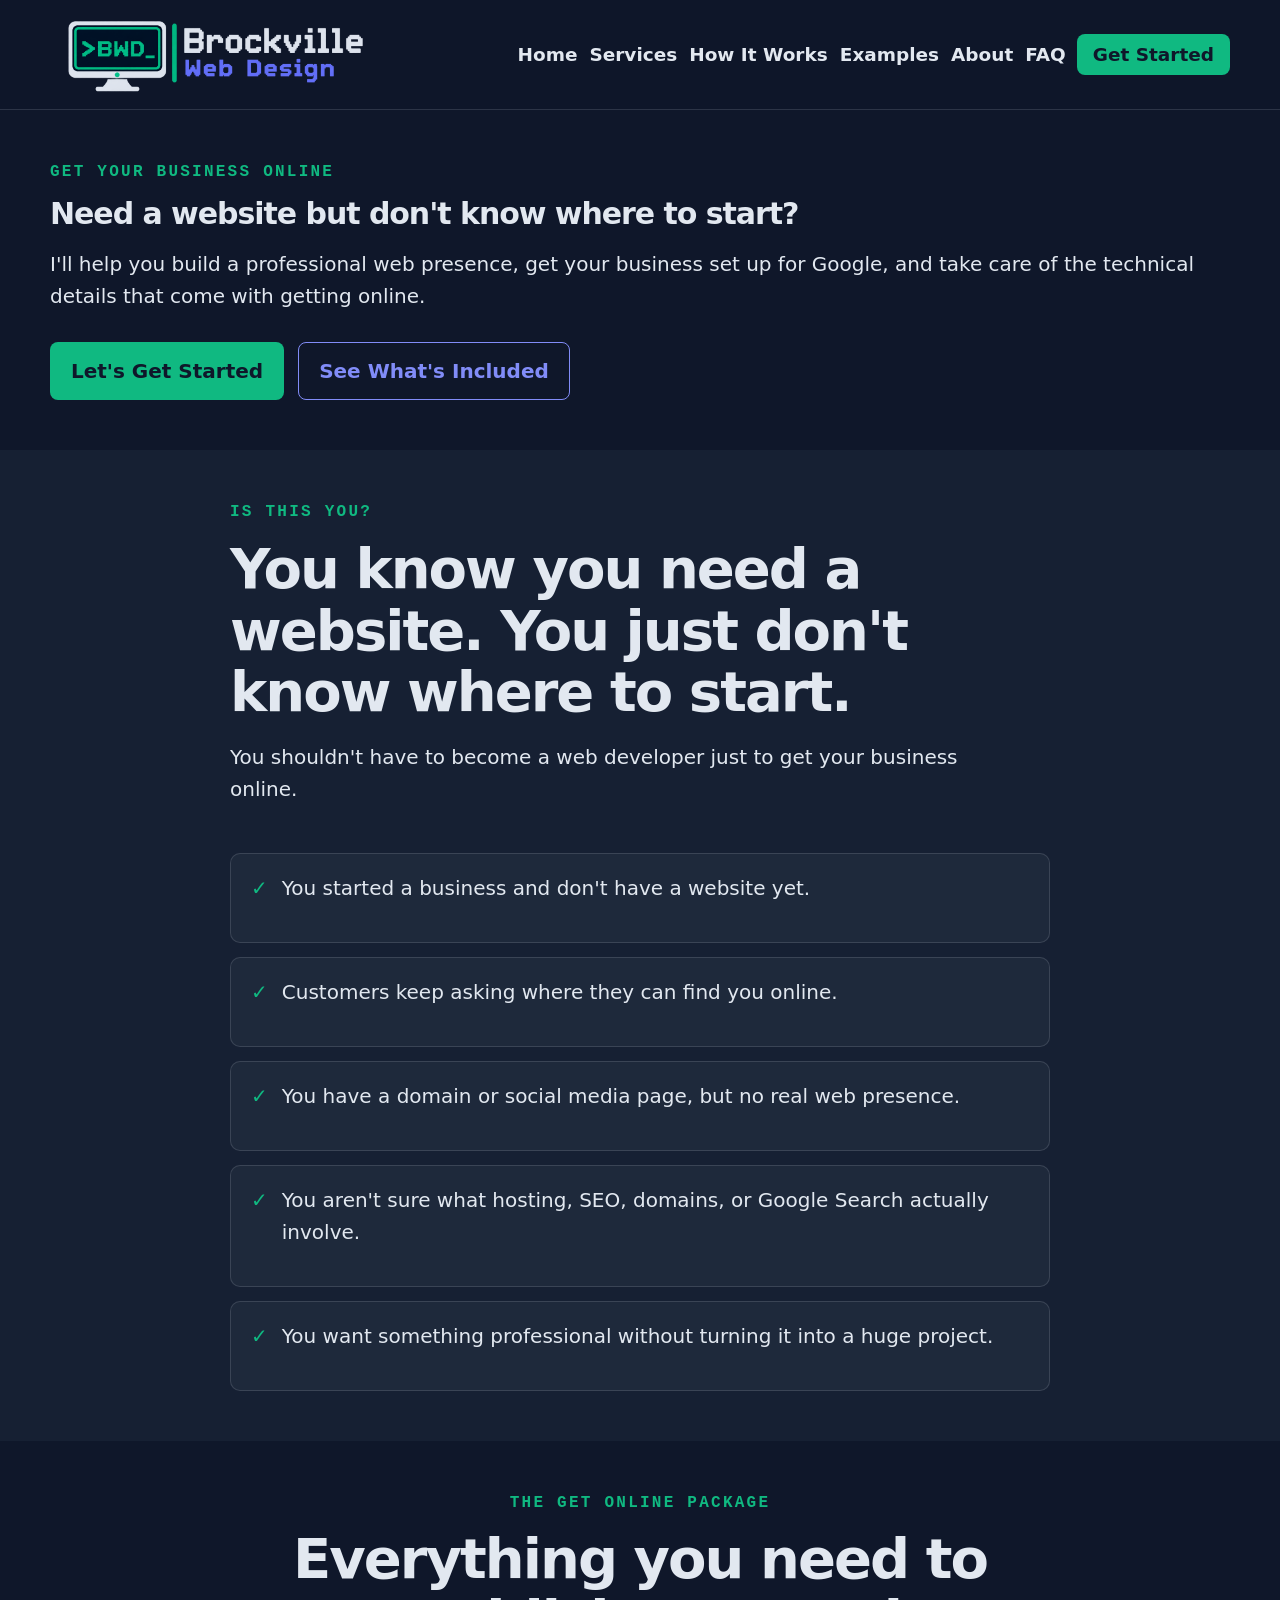
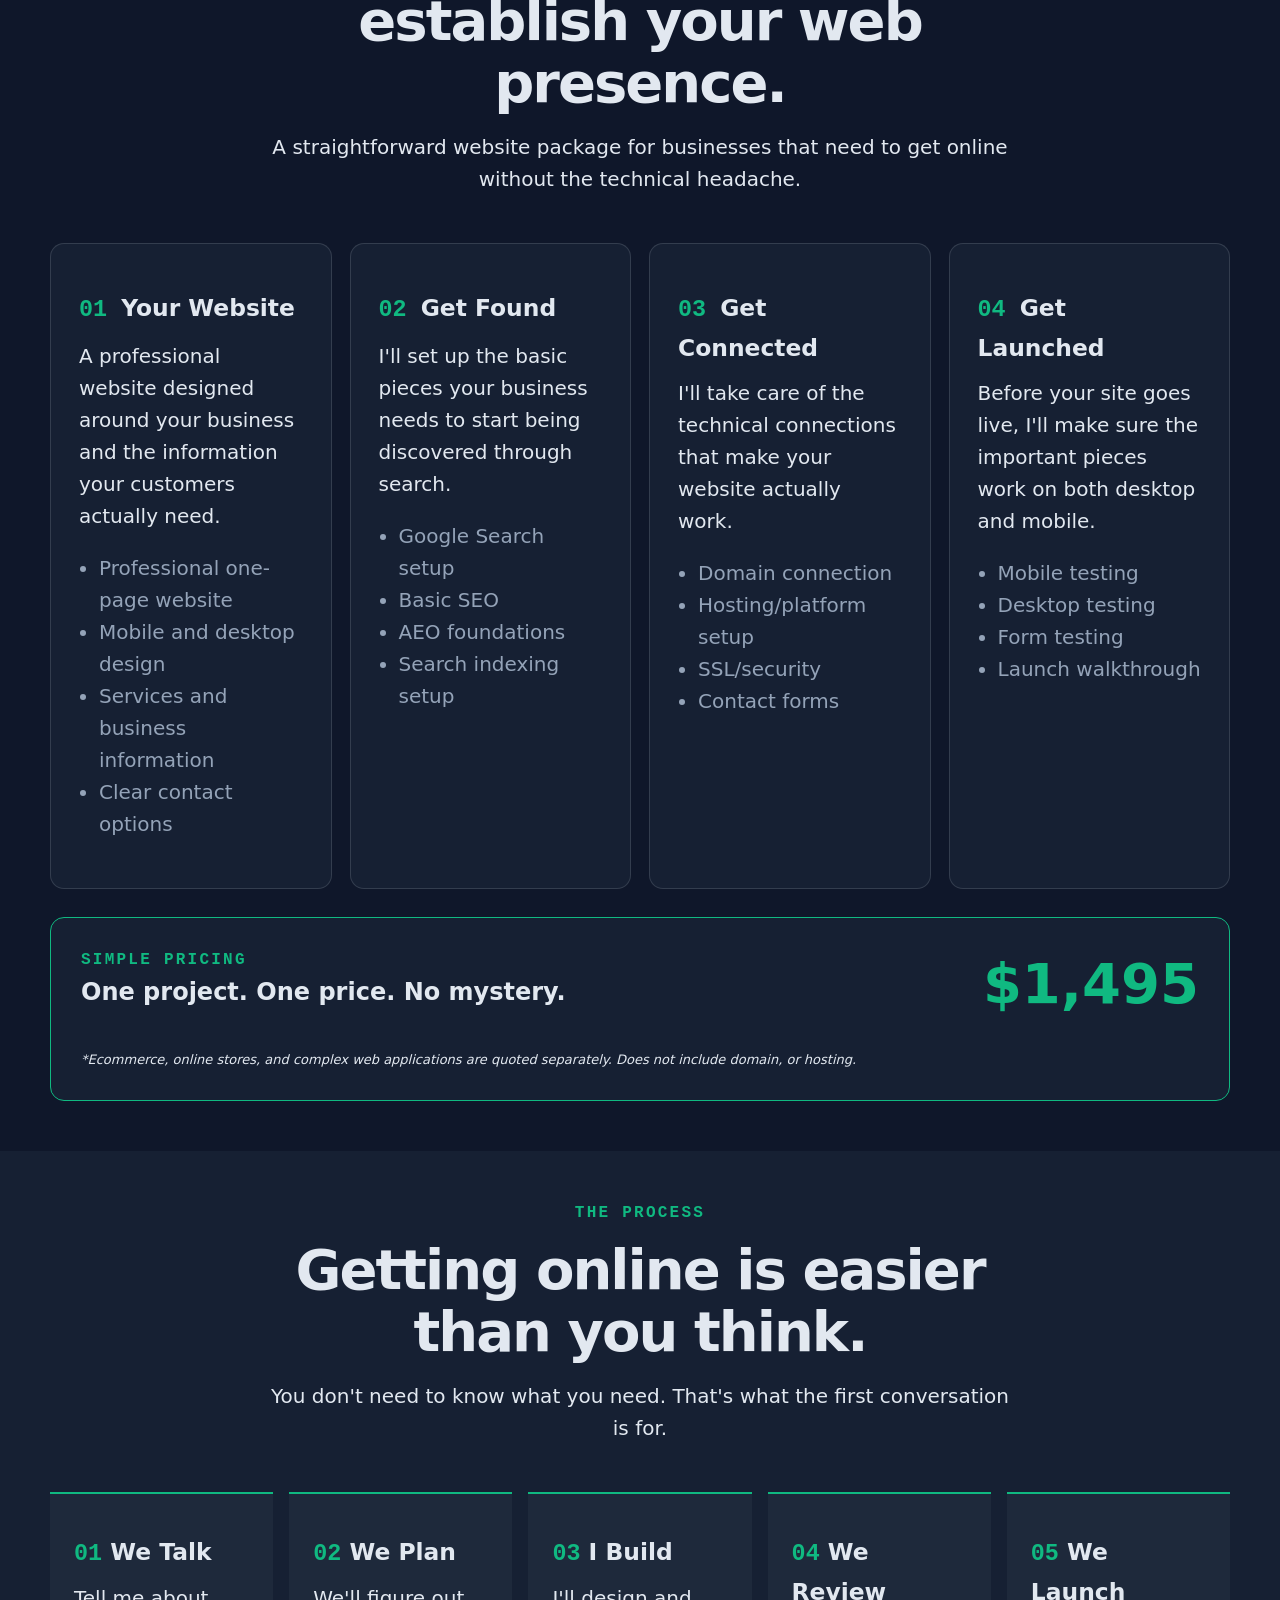
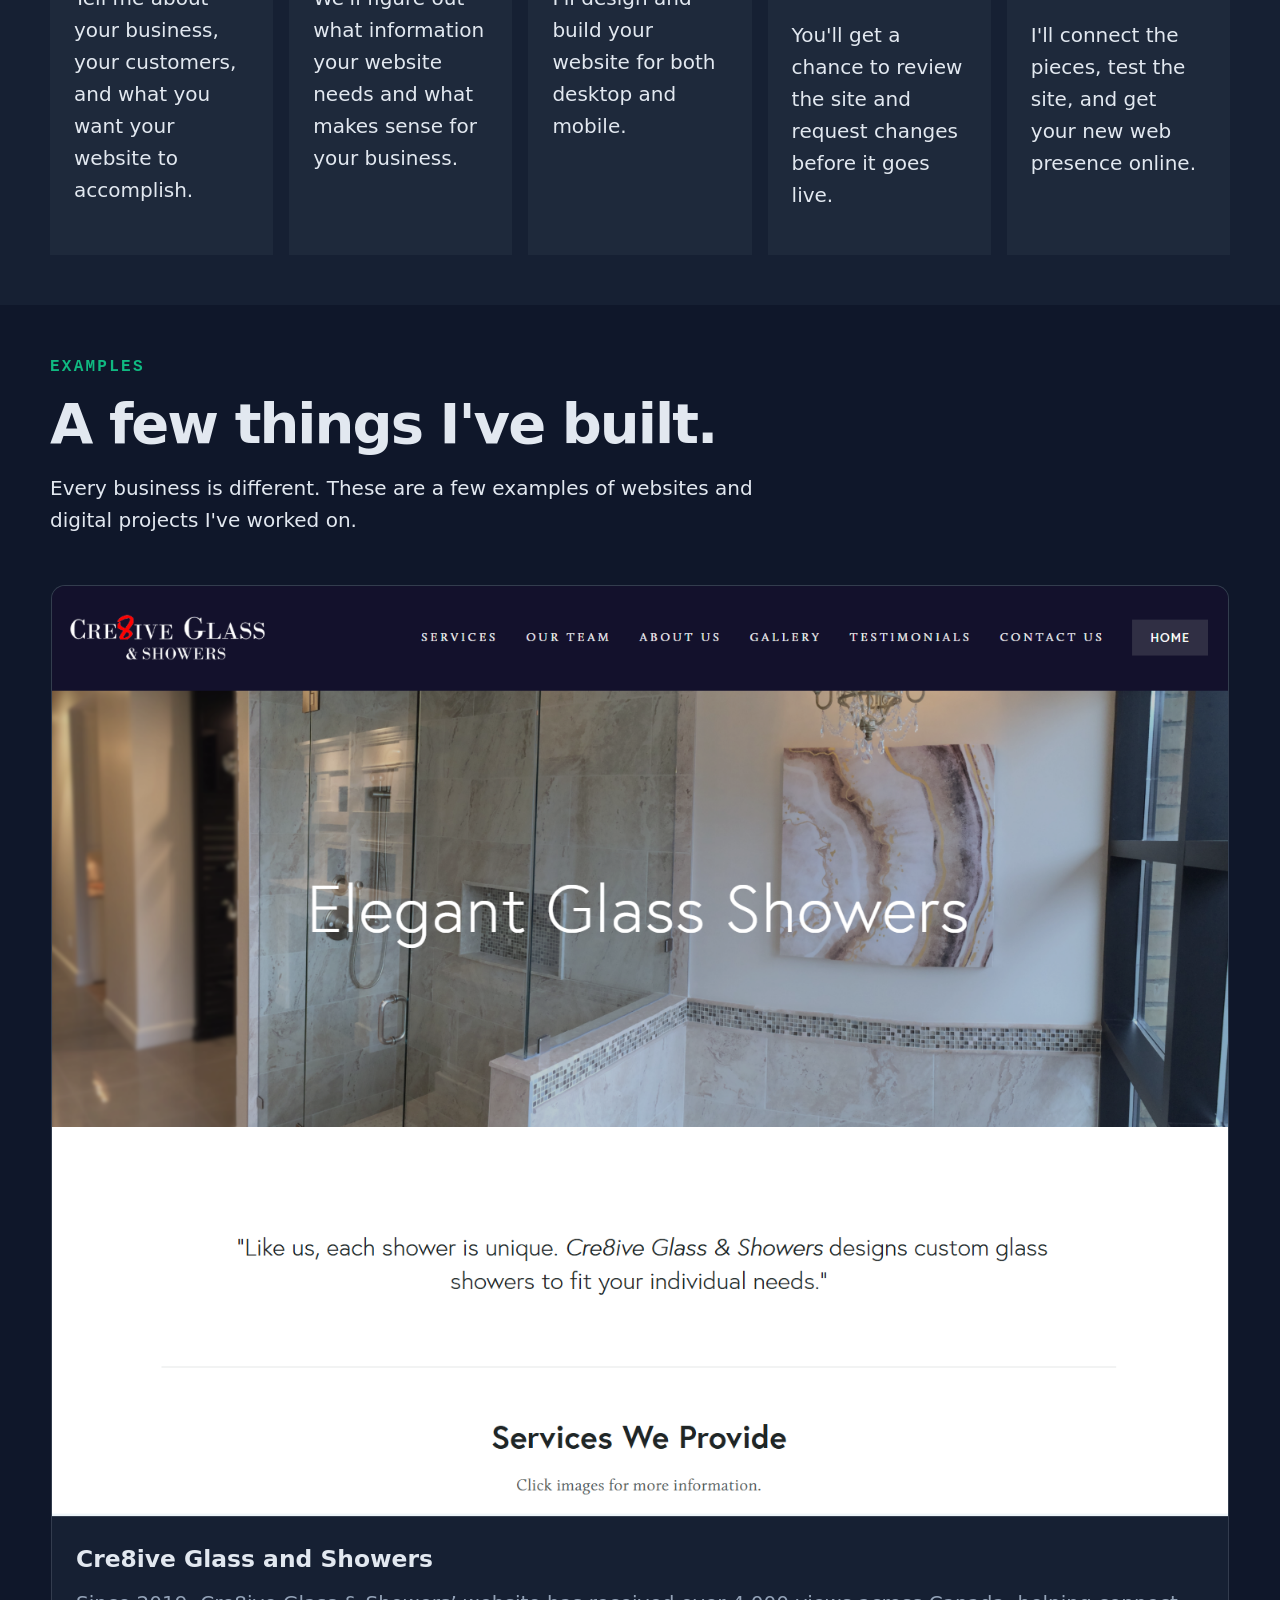
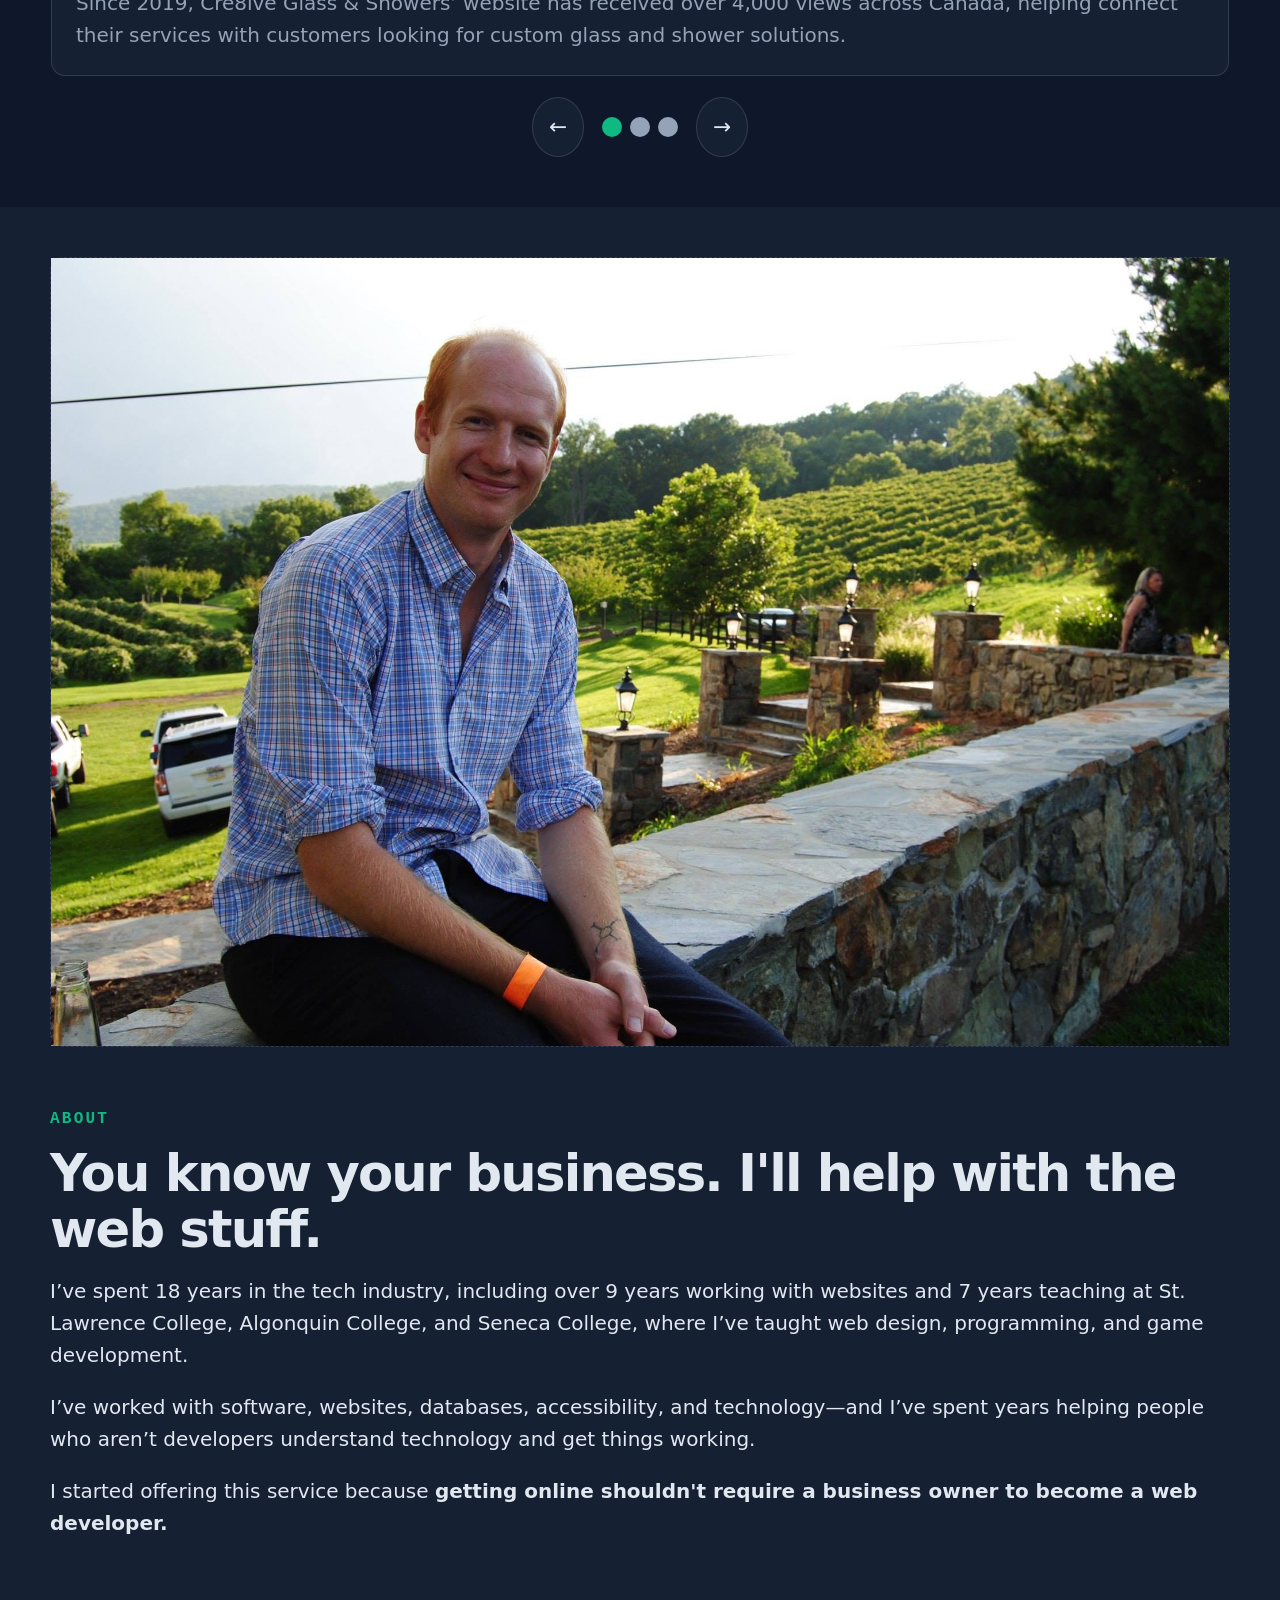
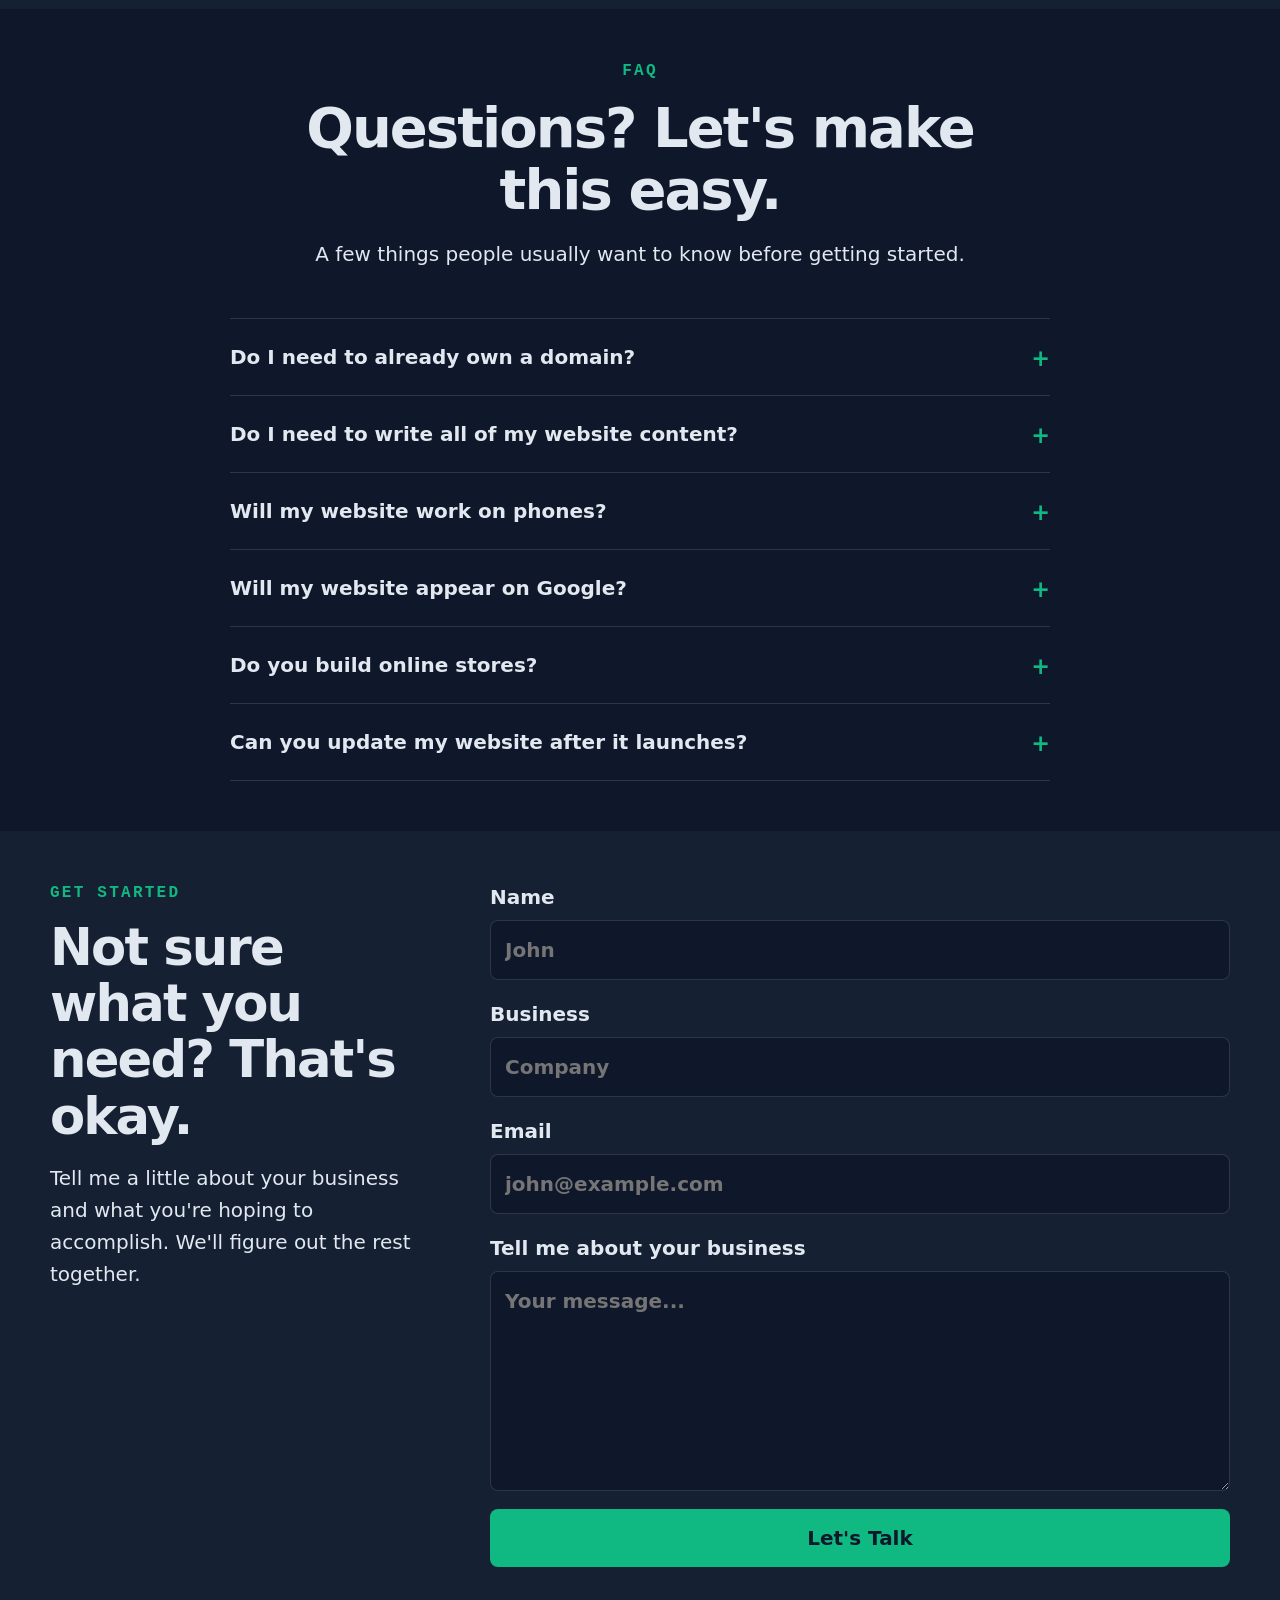
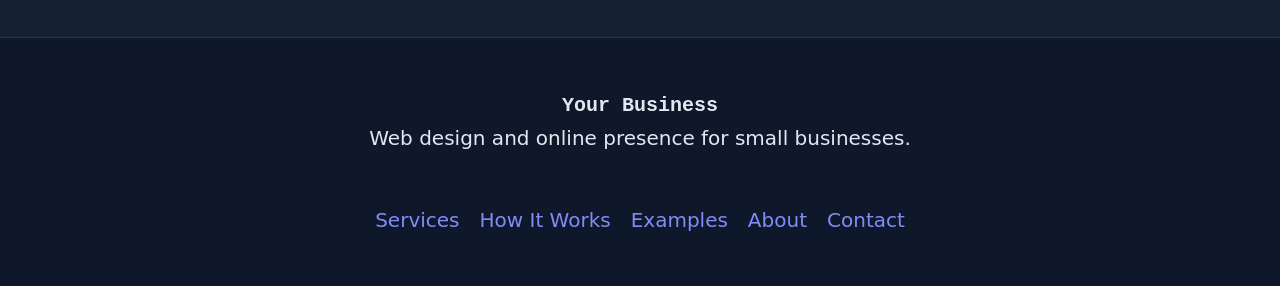
==== index.html @ 2ea2d68d "Added all needed files for hosting site This first commit adds all our website files to get the webs" ====
<!doctype html>
<html lang="en">
    <head>
        <meta charset="UTF-8" />
        <meta name="viewport" content="width=device-width, initial-scale=1.0" />

        <!-- =========================
         SEO / AEO
         ========================= -->

        <title>Brockville Web Design - Online Presence for Small Businesses</title>

        <meta
            name="description"
            content="Helping small businesses get online with professional websites, Google Search setup, SEO, AEO, domain setup, and mobile-friendly design. In the Brocvkille Area"
        />

        <meta
            name="keywords"
            content="web design, small business websites, website design, SEO, AEO, Google Business, web presence, Brockville Ontario"
        />

        <meta name="author" content="Nathan Misener" />

        <meta name="robots" content="index, follow" />

        <link rel="canonical" href="https://www.brockvillewebdesign.ca" />

        <!-- Open Graph -->

        <meta property="og:type" content="website" />

        <meta property="og:title" content="Brockville Web Design - Online Presence for Small Businesses" />

        <meta property="og:description" content="Helping small businesses get online without the technical headache." />

        <meta property="og:url" content="https://www.brockvillewebdesign.ca" />

        <meta property="og:image" content="https://www.brockvillewebdesign.ca/imgs/logo.png" />

        <!-- Favicon For Site -->
        <!-- Favicons -->
        <link rel="icon" type="image/png" sizes="32x32" href="/favicon/favicon.ico">
        <link rel="icon" type="image/png" sizes="16x16" href="/favicon/favicon-16x16.png">

        <!-- Apple Touch Icon -->
        <link rel="apple-touch-icon" sizes="180x180" href="/favicon/apple-touch-icon.png">

        <!-- Social / X -->
<!-- 
        <meta name="twitter:card" content="summary_large_image" />

        <meta name="twitter:title" content="Web Design & Online Presence for Small Businesses" />

        <meta
            name="twitter:description"
            content="Helping small businesses get online without the technical headache."
        />

        <meta name="twitter:image" content="" /> -->

        <!-- =========================
         AEO / STRUCTURED DATA
         ========================= -->

        <script type="application/ld+json">
            {
                "@context": "https://schema.org",

                "@type": "ProfessionalService",

                "name": "Your Business Name",

                "url": "https://www.brockvillewebdesign.ca",

                "description": "Web design and online presence services for small businesses.",

                "areaServed": "Ontario, Canada",

                "serviceType": [
                    "Web Design",
                    "Search Engine Optimization",
                    "Website Setup",
                    "Google Business Profile Setup"
                ]
            }
        </script>

        <link rel="stylesheet" href="style/base.css" />
        <link rel="stylesheet" href="style/desktop.css" />
        <link rel="stylesheet" href="style/mobile.css" />
    </head>

    <body>
        <!-- =========================
         HEADER / NAVIGATION
         ========================= -->

        <header class="site-header">
            <div class="site-header-inner">
                <a href="#home" class="logo">
                    <img src="imgs/logo.png" alt="Logo for Brockville Web Design" />
                </a>

                

                <nav>
                    <button class="hamburger" id="hamburger-btn" aria-label="Toggle navigation">&#9776;</button>
                    <ul class="main-nav" id="nav-links">
                        <li><a href="#home" class="nav-item">Home</a></li>
                        <li><a href="#services" class="nav-item">Services</a></li>
                        <li><a href="#process" class="nav-item">How It Works</a></li>
                        <li><a href="#examples" class="nav-item">Examples</a></li>
                        <li><a href="#about" class="nav-item">About</a></li>
                        <li><a href="#faq" class="nav-item">FAQ</a></li>
                        <li><a href="#contact" class="nav-cta nav-item">Get Started</a></li>
                    </ul>
                </nav>
            </div>
        </header>

        <main>
            <!-- <p class="mobileview">MOBILE</p>
        <p class="desktopview">desktop</p> -->

            <!-- =========================
             HERO
             ========================= -->

            <section id="home" class="section hero-section">
                <div class="container hero-grid">
                    <div class="hero-content">
                        <p class="eyebrow">GET YOUR BUSINESS ONLINE</p>

                        <h1>Need a website but don't know where to start?</h1>

                        <p class="hero-description">
                            I'll help you build a professional web presence, get your business set up for Google, and
                            take care of the technical details that come with getting online.
                        </p>

                        <div class="button-group">
                            <a href="#contact" class="button button-primary"> Let's Get Started </a>

                            <a href="#services" class="button button-secondary"> See What's Included </a>
                        </div>
                    </div>

                    <div class="hero-visual">
                        <!-- Optional hero image / graphic -->
                    </div>
                </div>
            </section>

            <!-- =========================
             WHO THIS IS FOR
             ========================= -->

            <section class="section section-alt">
                <div class="container narrow-container">
                    <div class="section-heading">
                        <p class="eyebrow">IS THIS YOU?</p>

                        <h2>You know you need a website. You just don't know where to start.</h2>

                        <p>You shouldn't have to become a web developer just to get your business online.</p>
                    </div>

                    <div class="check-list">
                        <div class="check-item">
                            <span class="check"> ✓ </span>

                            <p>You started a business and don't have a website yet.</p>
                        </div>

                        <div class="check-item">
                            <span class="check"> ✓ </span>

                            <p>Customers keep asking where they can find you online.</p>
                        </div>

                        <div class="check-item">
                            <span class="check"> ✓ </span>

                            <p>You have a domain or social media page, but no real web presence.</p>
                        </div>

                        <div class="check-item">
                            <span class="check"> ✓ </span>

                            <p>You aren't sure what hosting, SEO, domains, or Google Search actually involve.</p>
                        </div>

                        <div class="check-item">
                            <span class="check"> ✓ </span>

                            <p>You want something professional without turning it into a huge project.</p>
                        </div>
                    </div>
                </div>
            </section>

            <!-- =========================
             SIGNATURE OFFER
             ========================= -->

            <section id="services" class="section">
                <div class="container">
                    <div class="section-heading centered">
                        <p class="eyebrow">THE GET ONLINE PACKAGE</p>

                        <h2>Everything you need to establish your web presence.</h2>

                        <p>
                            A straightforward website package for businesses that need to get online without the
                            technical headache.
                        </p>
                    </div>

                    <div class="offer-grid">
                        <article class="offer-card">
                            

                            <h3><span class="card-number"> 01 </span>Your Website</h3>

                            <p>
                                A professional website designed around your business and the information your customers
                                actually need.
                            </p>

                            <ul>
                                <li>Professional one-page website</li>

                                <li>Mobile and desktop design</li>

                                <li>Services and business information</li>

                                <li>Clear contact options</li>
                            </ul>
                        </article>

                        <article class="offer-card">
                            

                            <h3> <span class="card-number"> 02 </span> Get Found</h3>

                            <p>
                                I'll set up the basic pieces your business needs to start being discovered through
                                search.
                            </p>

                            <ul>
                                <li>Google Search setup</li>

                                <li>Basic SEO</li>

                                <li>AEO foundations</li>

                                <li>Search indexing setup</li>
                            </ul>
                        </article>

                        <article class="offer-card">
                            

                            <h3><span class="card-number"> 03 </span>Get Connected</h3>

                            <p>I'll take care of the technical connections that make your website actually work.</p>

                            <ul>
                                <li>Domain connection</li>

                                <li>Hosting/platform setup</li>

                                <li>SSL/security</li>

                                <li>Contact forms</li>
                            </ul>
                        </article>

                        <article class="offer-card">
                            

                            <h3> <span class="card-number"> 04 </span>Get Launched</h3>

                            <p>
                                Before your site goes live, I'll make sure the important pieces work on both desktop and
                                mobile.
                            </p>

                            <ul>
                                <li>Mobile testing</li>

                                <li>Desktop testing</li>

                                <li>Form testing</li>

                                <li>Launch walkthrough</li>
                            </ul>
                        </article>
                    </div>

                    <div class="price-card">
                        <div>
                            <p class="eyebrow">SIMPLE PRICING</p>

                            <h3>One project. One price. No mystery.</h3>

                            
                        </div>

                        <div class="price">$1,495</div>

                        <div><p class="pricenote">*Ecommerce, online stores, and complex web applications are quoted separately. Does not include domain, or hosting.</p></div>
                    </div>
                </div>
            </section>

            <!-- =========================
             HOW IT WORKS
             ========================= -->

            <section id="process" class="section section-alt">
                <div class="container">
                    <div class="section-heading centered">
                        <p class="eyebrow">THE PROCESS</p>

                        <h2>Getting online is easier than you think.</h2>

                        <p>You don't need to know what you need. That's what the first conversation is for.</p>
                    </div>

                    <div class="process-grid">
                        <article class="process-step">
                            

                            <h3><span>01</span> We Talk</h3>

                            <p>
                                Tell me about your business, your customers, and what you want your website to
                                accomplish.
                            </p>
                        </article>

                        <article class="process-step">
                            

                            <h3><span>02</span> We Plan</h3>

                            <p>
                                We'll figure out what information your website needs and what makes sense for your
                                business.
                            </p>
                        </article>

                        <article class="process-step">
                            

                            <h3><span>03</span> I Build</h3>

                            <p>I'll design and build your website for both desktop and mobile.</p>
                        </article>

                        <article class="process-step">
                            

                            <h3><span>04</span> We Review</h3>

                            <p>You'll get a chance to review the site and request changes before it goes live.</p>
                        </article>

                        <article class="process-step">
                            

                            <h3><span>05</span> We Launch</h3>

                            <p>I'll connect the pieces, test the site, and get your new web presence online.</p>
                        </article>
                    </div>
                </div>
            </section>

            <!-- =========================
             EXAMPLES / CAROUSEL
             ========================= -->

            <section id="examples" class="section">
                <div class="container">
                    <div class="section-heading">
                        <p class="eyebrow">EXAMPLES</p>

                        <h2>A few things I've built.</h2>

                        <p> Every business is different. These are a few examples of websites and digital projects I've
                            worked on. </p>
                    </div>

                    <div class="carousel" data-carousel>
                        <div class="carousel-viewport">
                            <div class="carousel-track">
                                <article class="example-card">
                                    <a href="https://www.cre8iveglass.com/" class="example-image" aria-label="Creative Glass and Showers Webiste" target="_blank">
                                        <img src="imgs\Cre8iveGlassWebsite.PNG" alt="Creative Glass and Showers Custom Website" />
                                    </a>

                                    <div class="example-content">
                                        <h3>Cre8ive Glass and Showers</h3>

                                        <p>Since 2019, Cre8ive Glass & Showers’ website has received over 4,000 views across Canada, helping connect their services with customers looking for custom glass and shower solutions.</p>
                                    </div>
                                </article>

                                <article class="example-card">
                                    <a href="https://www.jennymouse.com/" class="example-image" aria-label="Jenny Mouse Writing Coach Website" target="_blank">
                                        <img src="imgs/JennyMouseWritingCoach.PNG" alt="Jenny Mouse Writing coach's website image and link" />
                                    </a>

                                    <div class="example-content">
                                        <h3>Jenny Mouse Writing Coach</h3>

                                        <p>Since 2024, the Jenny Mouse website has received over 3,000 views, helping connect local readers and aspiring authors with her writing, books, and coaching services</p>
                                    </div>
                                </article>

                                <article class="example-card">
                                    <a href="#" class="example-image" aria-label="GRN Glass Website" target="_blank">
                                        <img src="imgs/GRNGlassAndShowers.PNG" alt="Website example" />
                                    </a>

                                    <div class="example-content">
                                        <h3>GRN Glass and Showers</h3>

                                        <p>GRN Glass is a new website built for an independent owner/operator, helping a growing local business establish its online presence and connect with customers looking for quality glass services.</p>
                                    </div>
                                </article>
                                <!-- TEMPLATE FOR THE WEBSITE CARDS -->
                                <!-- <article class="example-card">
                                    <a href="#" class="example-image" aria-label="View website example">
                                        <img src="images/example-4.jpg" alt="Website example" />
                                    </a>

                                    <div class="example-content">
                                        <h3>Example Project Four</h3>

                                        <p>
                                            A short description of the project, what the client needed, and what was
                                            built.
                                        </p>
                                    </div>
                                </article> -->
                            </div>
                        </div>

                        <div class="carousel-controls">
                            <button type="button" class="carousel-button previous" aria-label="Previous example">
                                ←
                            </button>

                            <div class="carousel-dots" aria-label="Choose example"></div>

                            <button type="button" class="carousel-button next" aria-label="Next example">→</button>
                        </div>
                    </div>
                </div>
            </section>

            <!-- =========================
             ABOUT
             ========================= -->

            <section id="about" class="section section-alt">
                <div class="container about-grid">
                    <div class="about-image">
                        <!-- Optional photo -->
                         <img src="imgs/me.jpg" alt="Picture of Nathan Misener. Owner and Operator of Brockville Web Design.">
                    </div>

                    <div class="about-content">
                        <p class="eyebrow">ABOUT</p>

                        <h2>You know your business. I'll help with the web stuff.</h2>

                        <p>I’ve spent 18 years in the tech industry, including over 9 years working with websites and 7 years teaching at St. Lawrence College, Algonquin College, and Seneca College, where I’ve taught web design, programming, and game development.                        </p>

                        <p>I’ve worked with software, websites, databases, accessibility, and technology—and I’ve spent years helping people who aren’t developers understand technology and get things working.</p>

                        <p>I started offering this service because <b>getting online shouldn't require a business owner to
                            become a web developer.</b></p>
                    </div>
                </div>
            </section>

            <!-- =========================
             FAQ
             ========================= -->

            <section id="faq" class="section">
                <div class="container narrow-container">
                    <div class="section-heading centered">
                        <p class="eyebrow">FAQ</p>

                        <h2>Questions? Let's make this easy.</h2>

                        <p>A few things people usually want to know before getting started.</p>
                    </div>

                    <div class="faq-list">
                        <details>
                            <summary>Do I need to already own a domain?</summary>

                            <div class="faq-answer">
                                <p>No. I can help you choose a domain and connect it to your website.</p>
                            </div>
                        </details>

                        <details>
                            <summary>Do I need to write all of my website content?</summary>

                            <div class="faq-answer">
                                <p>
                                    No. We'll figure out what information your customers need and organize the content
                                    together.
                                </p>
                            </div>
                        </details>

                        <details>
                            <summary>Will my website work on phones?</summary>

                            <div class="faq-answer">
                                <p>Yes. Mobile and desktop design are included in the package.</p>
                            </div>
                        </details>

                        <details>
                            <summary>Will my website appear on Google?</summary>

                            <div class="faq-answer">
                                <p>
                                    I'll configure the website for Google Search and submit it for indexing. Search
                                    rankings and timing cannot be guaranteed.
                                </p>
                            </div>
                        </details>

                        <details>
                            <summary>Do you build online stores?</summary>

                            <div class="faq-answer">
                                <p>Ecommerce is a different type of project, so online stores are quoted separately.</p>
                            </div>
                        </details>

                        <details>
                            <summary>Can you update my website after it launches?</summary>

                            <div class="faq-answer">
                                <p>Yes. Ongoing website updates and maintenance can be arranged separately based on our contract.</p>
                            </div>
                        </details>
                    </div>
                </div>
            </section>

            <!-- =========================
             CONTACT
             ========================= -->

            <section id="contact" class="section contact-section">
                <div class="container contact-grid">
                    <div class="contact-copy">
                        <p class="eyebrow">GET STARTED</p>

                        <h2>Not sure what you need? That's okay.</h2>

                        <p>
                            Tell me a little about your business and what you're hoping to accomplish. We'll figure out
                            the rest together.
                        </p>
                    </div>
                    <div>
                    <form id="contact-form" class="contact-form">
                        <label class="form-group">
                            <span>Name</span>

                            <input 
                                type="text"
                                id="firstName"
                                name="fi-sender-firstName"
                                placeholder="John"
                                autocomplete="given-name"
                                required
                            />
                        </label>

                        <label class="form-group">
                            <span>Business</span>

                            <input 
                                type="text"
                                id="Company"
                                name="fi-sender-company"
                                placeholder="Company"
                                autocomplete="company"
                            />

                        </label>

                        <label class="form-group">
                            <span>Email</span>

                            <input 
                                type="email"
                                id="email"
                                name="fi-sender-email"
                                placeholder="john@example.com"
                                autocomplete="email"
                                required
                            />
                        </label>

                        <label class="form-group">
                            <span>Tell me about your business</span>

                            <textarea 
                                id="message"
                                name="fi-text-message"
                                placeholder="Your message..."
                                rows="6"
                                required
                            ></textarea>
                        </label>

                        <button type="submit" class="button button-primary">
                            Let's Talk
                        </button>
                    </form>

                    <p id="form-status"></p>
                    </div>
                </div>
            </section>
        </main>

        <!-- =========================
         FOOTER
         ========================= -->

        <footer class="site-footer">
            <div class="container footer-grid">
                <div>
                    <a href="#home" class="logo"> Your Business </a>

                    <p>Web design and online presence for small businesses.</p>
                </div>

                <div class="footer-links">
                    <a href="#services"> Services </a>

                    <a href="#process"> How It Works </a>

                    <a href="#examples"> Examples </a>

                    <a href="#about"> About </a>

                    <a href="#contact"> Contact </a>
                </div>
            </div>
        </footer>

        <script src="script/script.js"></script>
        <script src="https://forminit.com/sdk/v1/forminit.js"></script>

        
        
            
        

    </body>
</html>
---- style/base.css ----
/* =========================================================
   Base Global Theme for site style
   ========================================================= */
@import url('variables.css');

html {
    scroll-behavior: smooth;
    scroll-padding-top: 90px;
}

body {
    margin: 0;
    background: var(--color-background);
    color: var(--color-text);
    font-family: var(--font-primary);
    font-size: 20px;
    line-height: 1.6;
}

img {
    display: block;
    max-width: 100%;
}

a {
    color: var(--color-link);
    text-decoration: none;
}

a:hover {
    text-decoration: underline;
}

button,
input,
textarea {
    font: inherit;
}

button {
    cursor: pointer;
}

h1,
h2,
h3,
p {
    margin-top: 0;
}

/* =========================================================
   RESET / BASE
   ========================================================= */
/* Changes box model to include padding and border in total width */
*,
*::before,
*::after {
    box-sizing: border-box;
}


/* TEST FOR MOBILE/DESKTOP */
.mobileview{
    display: none;
}
.desktopview{
    display: none;
}


/* =========================================================
   GLOBAL LAYOUT
   ========================================================= */

.container {
    width: min(calc(100% - 40px), var(--max-width));
    margin-inline: auto;
}

.narrow-container {
    width: min(calc(100% - 40px), var(--narrow-width));
    margin-inline: auto;
}

.section {
    padding: var(--section-padding) 0;
}

.section-alt {
    background: var(--color-surface);
}

.section-heading {
    max-width: 760px;
    margin-bottom: 48px;
}

.section-heading.centered {
    margin-inline: auto;
    text-align: center;
}

.section-heading h2,
.hero-content h1,
.about-content h2,
.contact-copy h2 {
    margin-bottom: 18px;
    line-height: 1.1;
    letter-spacing: -0.035em;
}

.section-heading h2 {
    font-size: clamp(2rem, 5vw, 3.5rem);
}

/* Little green text above sections. Get it "Eyebrow" */
.eyebrow {
    margin-bottom: 12px;
    color: var(--color-accent);
    font-family: var(--font-mono);
    font-size: 1rem;
    font-weight: 800;
    letter-spacing: 0.14em;
    text-transform: uppercase;
}

/* =========================================================
   BUTTONS
   ========================================================= */

.button-group {
    display: flex;
    flex-wrap: wrap;
    gap: 14px;
    margin-top: 30px;
}

.button {
    display: inline-flex;
    align-items: center;
    justify-content: center;
    min-height: 48px;
    padding: 12px 20px;
    border: 1px solid transparent;
    border-radius: 8px;
    font-weight: 800;
    transition:
        transform var(--transition),
        filter var(--transition),
        background var(--transition),
        border-color var(--transition);
}

.button:hover {
    text-decoration: none;
    transform: translateY(-1px);
}

.button-primary {
    color: var(--color-dark-text);
    background: var(--color-accent);
}

.button-primary:hover {
    color: var(--color-dark-text);
    filter: brightness(1.08);
}

.button-secondary {
    color: var(--color-link);
    border-color: var(--color-link);
    background: transparent;
}

.button-secondary:hover {
    background: rgba(129, 140, 248, 0.1);
}



/* =========================================================
   HEADER / NAVIGATION
   ========================================================= */

.site-header {
    position: sticky;
    top: 0;
    z-index: 1000;
    background: rgba(15, 23, 42, 0.94);
    border-bottom: 1px solid var(--color-border);
    backdrop-filter: blur(14px);
}

.site-header-inner {
    width: min(calc(100% - 40px), var(--max-width));
    min-height: 72px;
    margin-inline: auto;
    display: flex;
    flex-direction: row;
    align-items: center;
    justify-content: space-between;
    gap: 100px;
    position: relative;
}



.logo {
    min-width: 100px;
    min-height: 30px;
    max-width: 400px;
    display: inline-flex;
    align-items: center;
    color: var(--color-text);
    font-family: var(--font-mono);
    font-weight: 800;
}



/* .logo:hover {
    color: var(--color-accent);
    text-decoration: none;
} */

.main-nav {
    display: flex;
    gap: 10px;
    justify-content: flex-end;
    list-style-type: none;
} 



.main-nav a {
    min-height: 44px;
    color: var(--color-text);
    font-weight: bold;
    font-size: clamp(1rem, 0.875rem + 0.35vw, 1.25rem);
    white-space: nowrap;
}
.main-nav .nav-cta {
    padding: 10px 16px;
    color: var(--color-dark-text);
    background: var(--color-accent);
    border-radius: 8px;
    font-weight: 800;
}
.main-nav .nav-cta:hover {
    color: var(--color-dark-text);
    filter: brightness(1.08);
} 

.main-nav ul {
    display: flex;
    align-items: center;
    margin: 0;
    padding: 0;
    list-style: none;
}

 .nav-toggle {
    display: none;
    width: 48px;
    height: 48px;
    padding: 0;
    align-items: center;
    justify-content: center;
    border: 1px solid var(--color-border);
    border-radius: 8px;
    background: transparent;
    color: var(--color-text);
    font-size: 1.6rem;
    line-height: 1;
}

.nav-toggle:hover {
    color: var(--color-accent);
    border-color: var(--color-accent);
} 

.nav-toggle:focus-visible,
.main-nav a:focus-visible,
.button:focus-visible,
.carousel-button:focus-visible,
.carousel-dot:focus-visible {
    outline: 3px solid var(--color-link);
    outline-offset: 3px;
}

/* =========================================================
   AUDIENCE / CHECK LIST
   ========================================================= */
.check-list {
    display: grid;
    gap: 14px;
}
.check-item {
    display: flex;
    align-items: flex-start;
    gap: 14px;
    padding: 18px 20px;
    border: 1px solid var(--color-border);
    border-radius: 10px;
    background: var(--color-surface-light);
}
.check {
    color: var(--color-accent);
    font-weight: 900;
}

/* =========================================================
   SIGNATURE OFFER
   ========================================================= */

.offer-grid {
    display: grid;
    grid-template-columns: repeat(4, 1fr);
    gap: 18px;
}

.offer-card {
    padding: 28px;
    border: 1px solid var(--color-border);
    border-radius: var(--border-radius);
    background: var(--color-surface);
}

.card-number {
    color: var(--color-accent);
    font-family: var(--font-mono);
    font-weight: 900;
}

.offer-card h3 {
    margin: 18px 0 10px;
}

.offer-card ul {
    padding-left: 20px;
    color: var(--color-muted);
}

.price-card {
    margin-top: 28px;
    padding: 30px;
    display: flex;
    flex-wrap: wrap;
    align-items: center;
    justify-content: space-between;
    gap: 30px;
    border: 1px solid var(--color-accent);
    border-radius: var(--border-radius);
    background: var(--color-surface);
}
.pricenote{
    font-size: small;
    font-style: italic;
}

.price-card h3 {
    margin-bottom: 8px;
    font-size: 1.5rem;
}

.price-card p {
    margin-bottom: 0;
}

.price {
    color: var(--color-accent);
    font-size: clamp(2rem, 5vw, 3.5rem);
    font-weight: 900;
    line-height: 1;
    white-space: nowrap;
}





/* =========================================================
   PROCESS / HOW IT WORKS
   ========================================================= */

.process-grid {
    display: grid;
    grid-template-columns: repeat(5, 1fr);
    gap: 16px;
}

.process-step {
    padding: 24px;
    border-top: 2px solid var(--color-accent);
    background: var(--color-surface-light);
}

.process-step > h3 > span {
    color: var(--color-accent);
    font-family: var(--font-mono);
    font-weight: 900;
}

.process-step h3 {
    margin: 16px 0 8px;
}

/* =========================================================
   EXAMPLE CAROUSEL
   ========================================================= */

.carousel {
    position: relative;
}

.carousel-viewport {
    overflow: hidden;
    border-radius: var(--border-radius);
}

.carousel-track {
    display: flex;
    transition: transform 350ms ease;
}

.example-card {
    flex: 0 0 100%;
    padding: 1px;
}

.example-image {
    display: block;
    min-height: 440px;
    overflow: hidden;
    border: 1px solid var(--color-border);
    border-radius: var(--border-radius) var(--border-radius) 0 0;
    background: var(--color-surface);
}

.example-image:hover {
    border-color: var(--color-link);
}

.example-image img {
    width: 100%;
    height: 100%;
    min-height: 440px;
    object-fit: cover;
}

.example-content {
    padding: 24px;
    border: 1px solid var(--color-border);
    border-top: 0;
    border-radius: 0 0 var(--border-radius) var(--border-radius);
    background: var(--color-surface);
}

.example-content h3 {
    margin-bottom: 8px;
}

.example-content p {
    margin-bottom: 0;
    color: var(--color-muted);
}

.carousel-controls {
    display: flex;
    align-items: center;
    justify-content: center;
    gap: 18px;
    margin-top: 20px;
}

.carousel-button {
    width: 60px;
    height: 60px;
    flex: 0 0 52px;
    display: inline-flex;
    align-items: center;
    justify-content: center;
    padding: 0;
    border: 1px solid var(--color-border);
    border-radius: 50%;
    background: var(--color-surface);
    color: var(--color-text);
    font-size: 1.35rem;
    line-height: 1;
}

.carousel-button:hover {
    border-color: var(--color-accent);
    color: var(--color-accent);
}

.carousel-dots {
    display: flex;
    align-items: center;
    gap: 8px;
}

.carousel-dot {
    width: 20px;
    height: 20px;
    padding: 0;
    border: 0;
    border-radius: 50%;
    background: var(--color-muted);
}

.carousel-dot.active {
    background: var(--color-accent);
}

/* =========================================================
   ABOUT
   ========================================================= */

.about-grid {
    display: grid;
    grid-template-columns: 1 1.2fr;
    gap: 60px;
    align-items: center;
}

.about-image {
    min-height: auto;
    border: 1px dashed var(--color-border);
    border-radius: var(--border-radius);
    background: var(--color-surface);
}

.about-content h2 {
    font-size: clamp(2rem, 4vw, 3.2rem);
}

/* =========================================================
   FAQ
   ========================================================= */

.faq-list {
    border-top: 1px solid var(--color-border);
}

.faq-list details {
    border-bottom: 1px solid var(--color-border);
}

.faq-list summary {
    padding: 22px 0;
    cursor: pointer;
    font-weight: 800;
    list-style: none;
}

.faq-list summary::-webkit-details-marker {
    display: none;
}

.faq-list summary::after {
    content: "+";
    float: right;
    color: var(--color-accent);
    font-size: 1.4rem;
}

.faq-list details[open] summary::after {
    content: "−";
}

.faq-answer {
    padding: 0 0 22px;
    color: var(--color-muted);
}

/* =========================================================
   CONTACT
   ========================================================= */

.contact-section {
    background: var(--color-surface);
}

.contact-grid {
    display: grid;
    grid-template-columns: 1fr 2fr;
    gap: 70px;
}

.contact-copy h2 {
    font-size: clamp(2rem, 4vw, 3.2rem);
}

.contact-form {
    display: grid;
    gap: 18px;
}

.contact-form label {
    display: grid;
    gap: 7px;
    font-weight: 700;
}

.contact-form input,
.contact-form textarea {
    width: 100%;
    padding: 13px 14px;
    border: 1px solid var(--color-border);
    border-radius: 8px;
    outline: none;
    background: var(--color-background);
    color: var(--color-text);
}

.contact-form textarea {
    min-height: 150px;
    resize: vertical;
}

.contact-form input:focus,
.contact-form textarea:focus {
    border-color: var(--color-accent);
    box-shadow: 0 0 0 3px rgba(16, 185, 129, 0.12);
}

/* =========================================================
   FOOTER
   ========================================================= */

.site-footer {
    padding: 50px 0;
    border-top: 1px solid var(--color-border);
}

.footer-grid {
    display: flex;
    flex-direction: column;
    align-items: center; /* Centers child divs horizontally */
    justify-content: center;
    text-align: center;
    gap: 30px;
}

.footer-links {
    display: flex;
    flex-wrap: wrap;
    justify-content: center;
    gap: 20px;
}
---- style/desktop.css ----
/* =========================================================
   Desktop Style
   ========================================================= */
@import url('variables.css');
@media (min-width: 780px) {
     .hamburger {
        display: none;
        background: none;
        border: none;
        font-size: 28px;
        cursor: pointer;
        margin-right: 15px;
    } 
    


    /* .logo{
        width: auto;
    } */
    
    .main-nav a {
        padding: 1px 1px;
    } 

}
---- style/mobile.css ----
/* =========================================================
   MOBILE
   ========================================================= */
@import url('variables.css');
@media (max-width: 780px) {
    .hamburger {
        display: flex;
        color: var(--color-text);
        background: none;
        border: 0px;   
        font-size: 40px;
        min-width: 70px;
    } 
    .mobileview{
        display: block;
    }

    /* hides nav*/
    .main-nav{
        display: none;
        position: absolute;
        top: 100%;
        width: 100%;
        padding:0px;
        left: 0;
        list-style-type: none;
        background-color: var(--color-background);
        text-align: center;
        margin: 0px;
        border-bottom: 5px solid var(--color-border);
        gap: 5px;
        padding-bottom: 20px;
    }
    
    .main-nav.active {
        display: flex;
        flex-direction: column;
    }
    .main-nav li {
        padding: 5px 1px;
    }
    .main-nav a {
        font-size: x-large;
        padding: 1px 1px;
    } 

   
    .site-header-inner {
        width: 100%;
        gap: 50px;
    }

    .offer-grid,
    .process-grid {
        grid-template-columns: repeat(1, 1fr);
    }

    /* Footer */

    .footer-grid {
        flex-direction: column;
        justify-content: center;
        /* align-items:center; */
        gap: 24px;
    }

    .footer-links {
        flex-direction: row;
        flex-wrap: balance;
        gap: 10px;
    }

    .contact-grid {
        display: grid;
        grid-template-columns: 1fr ;
        gap: 70px;
    }
}
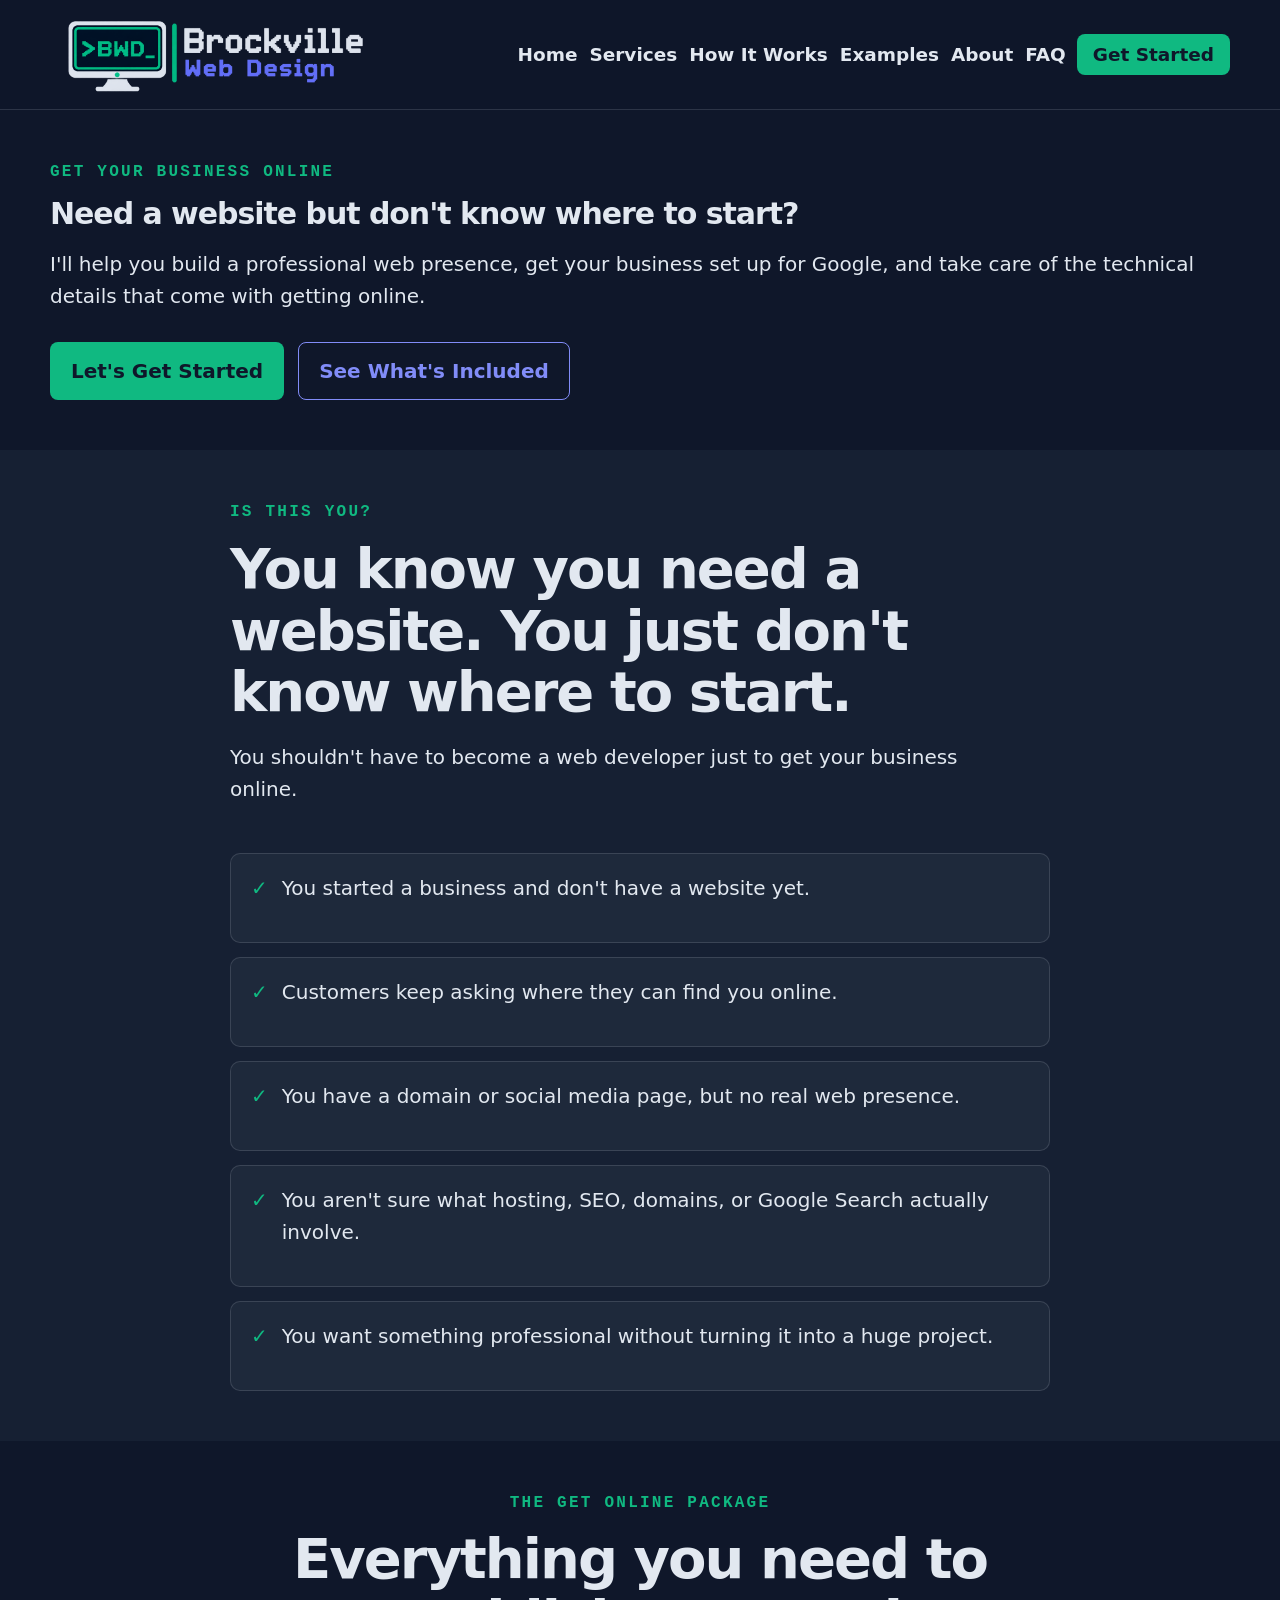
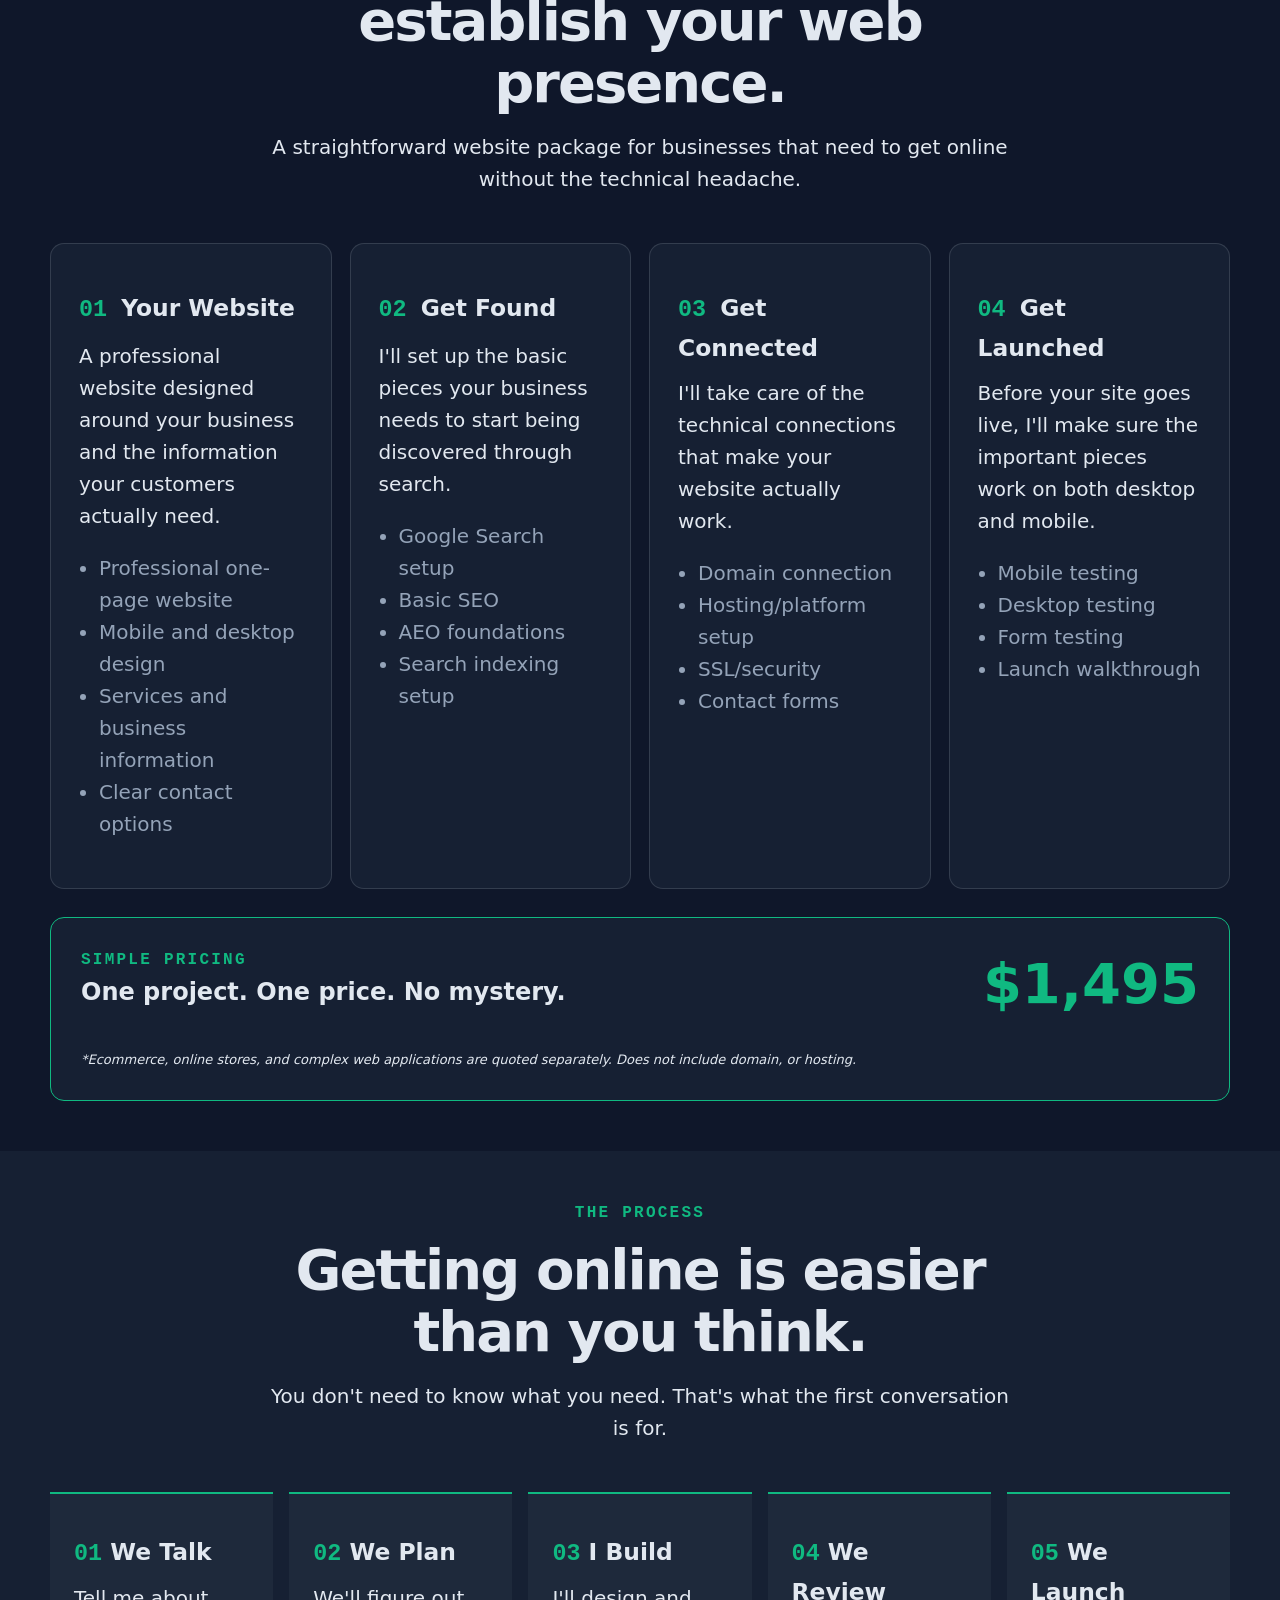
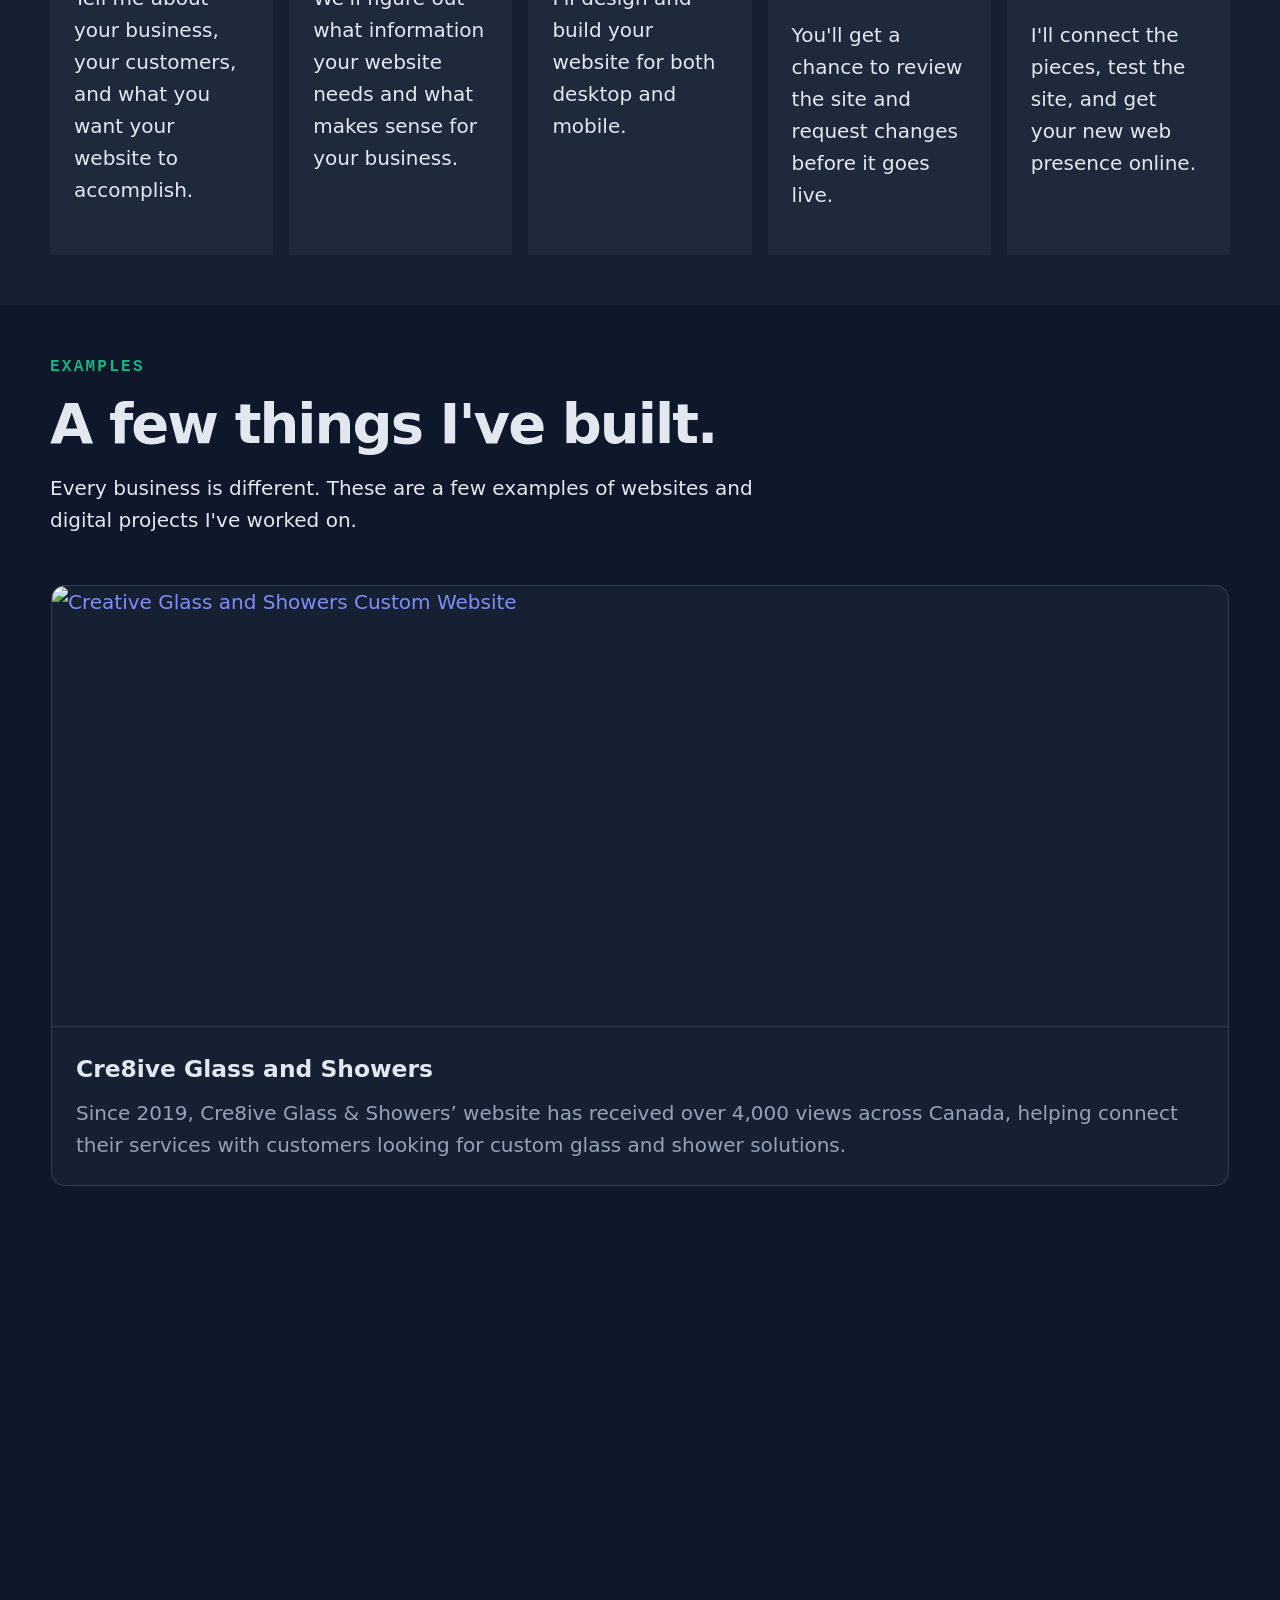
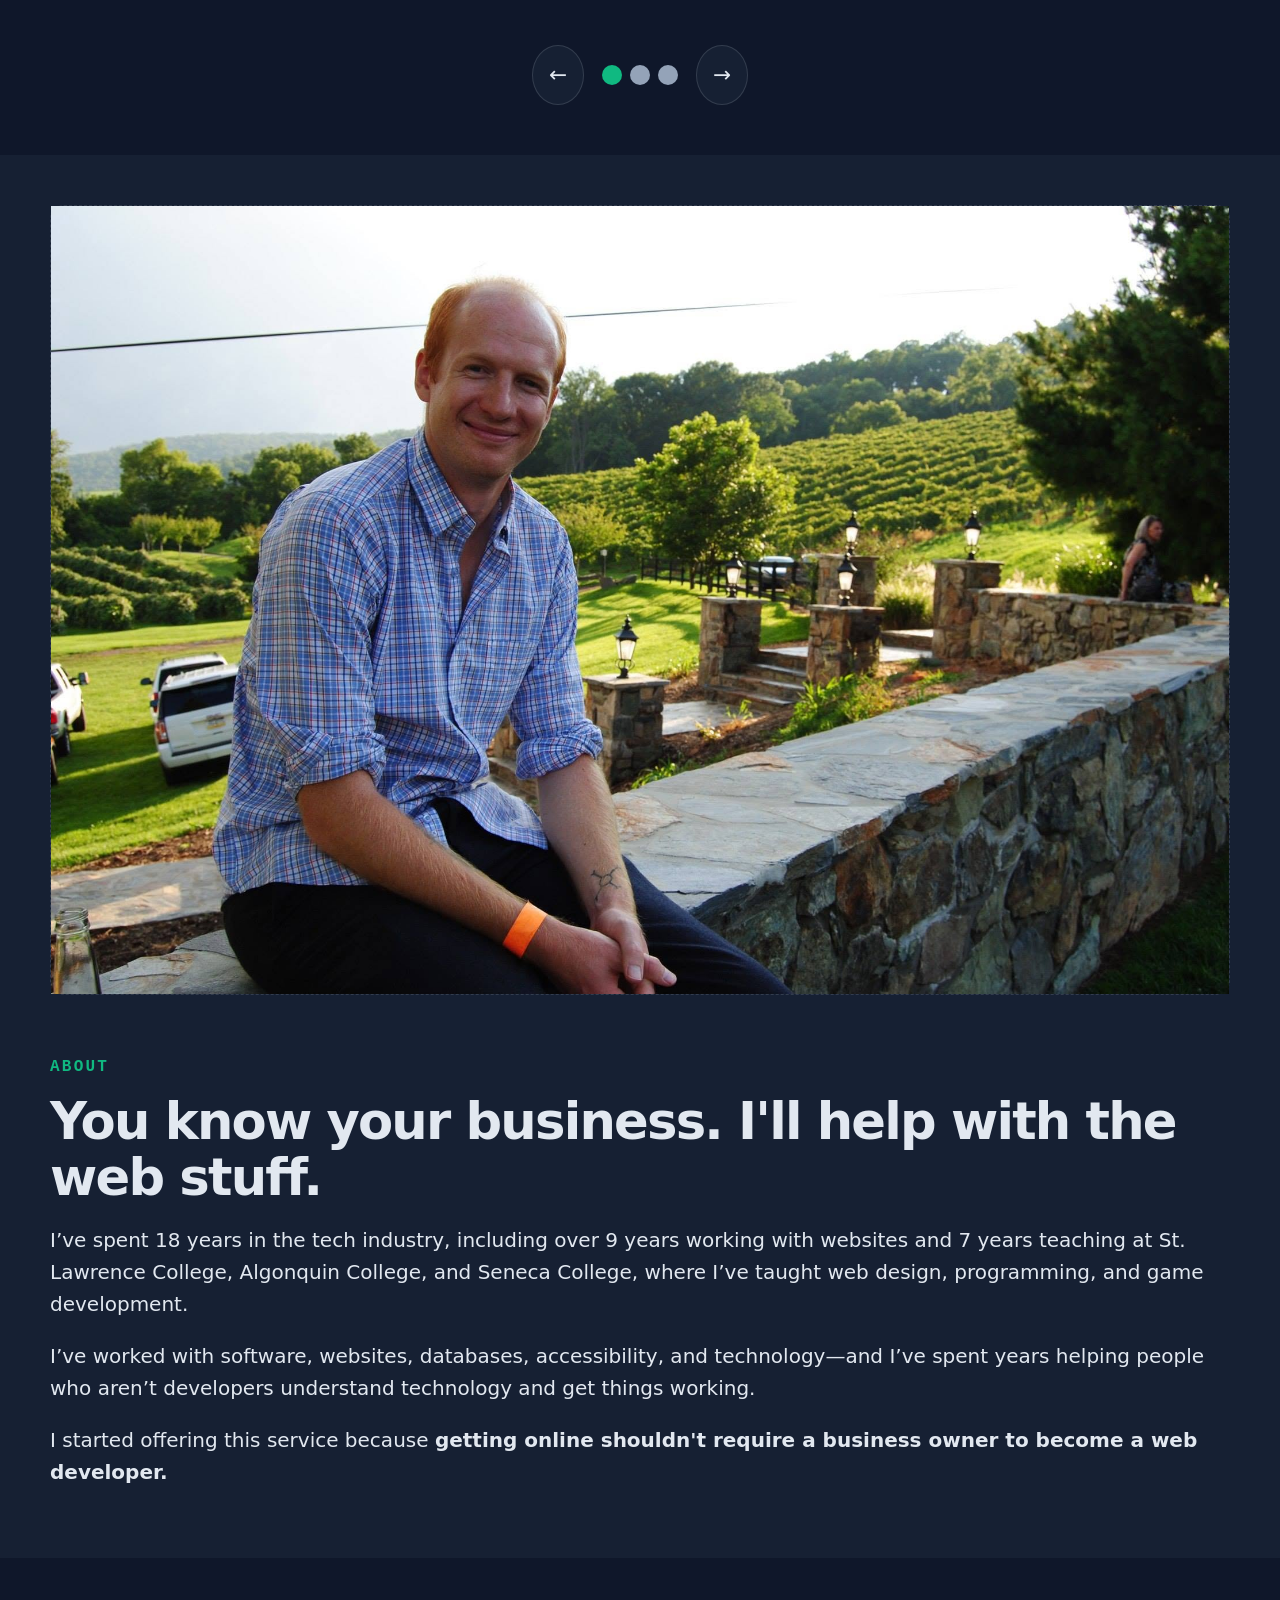
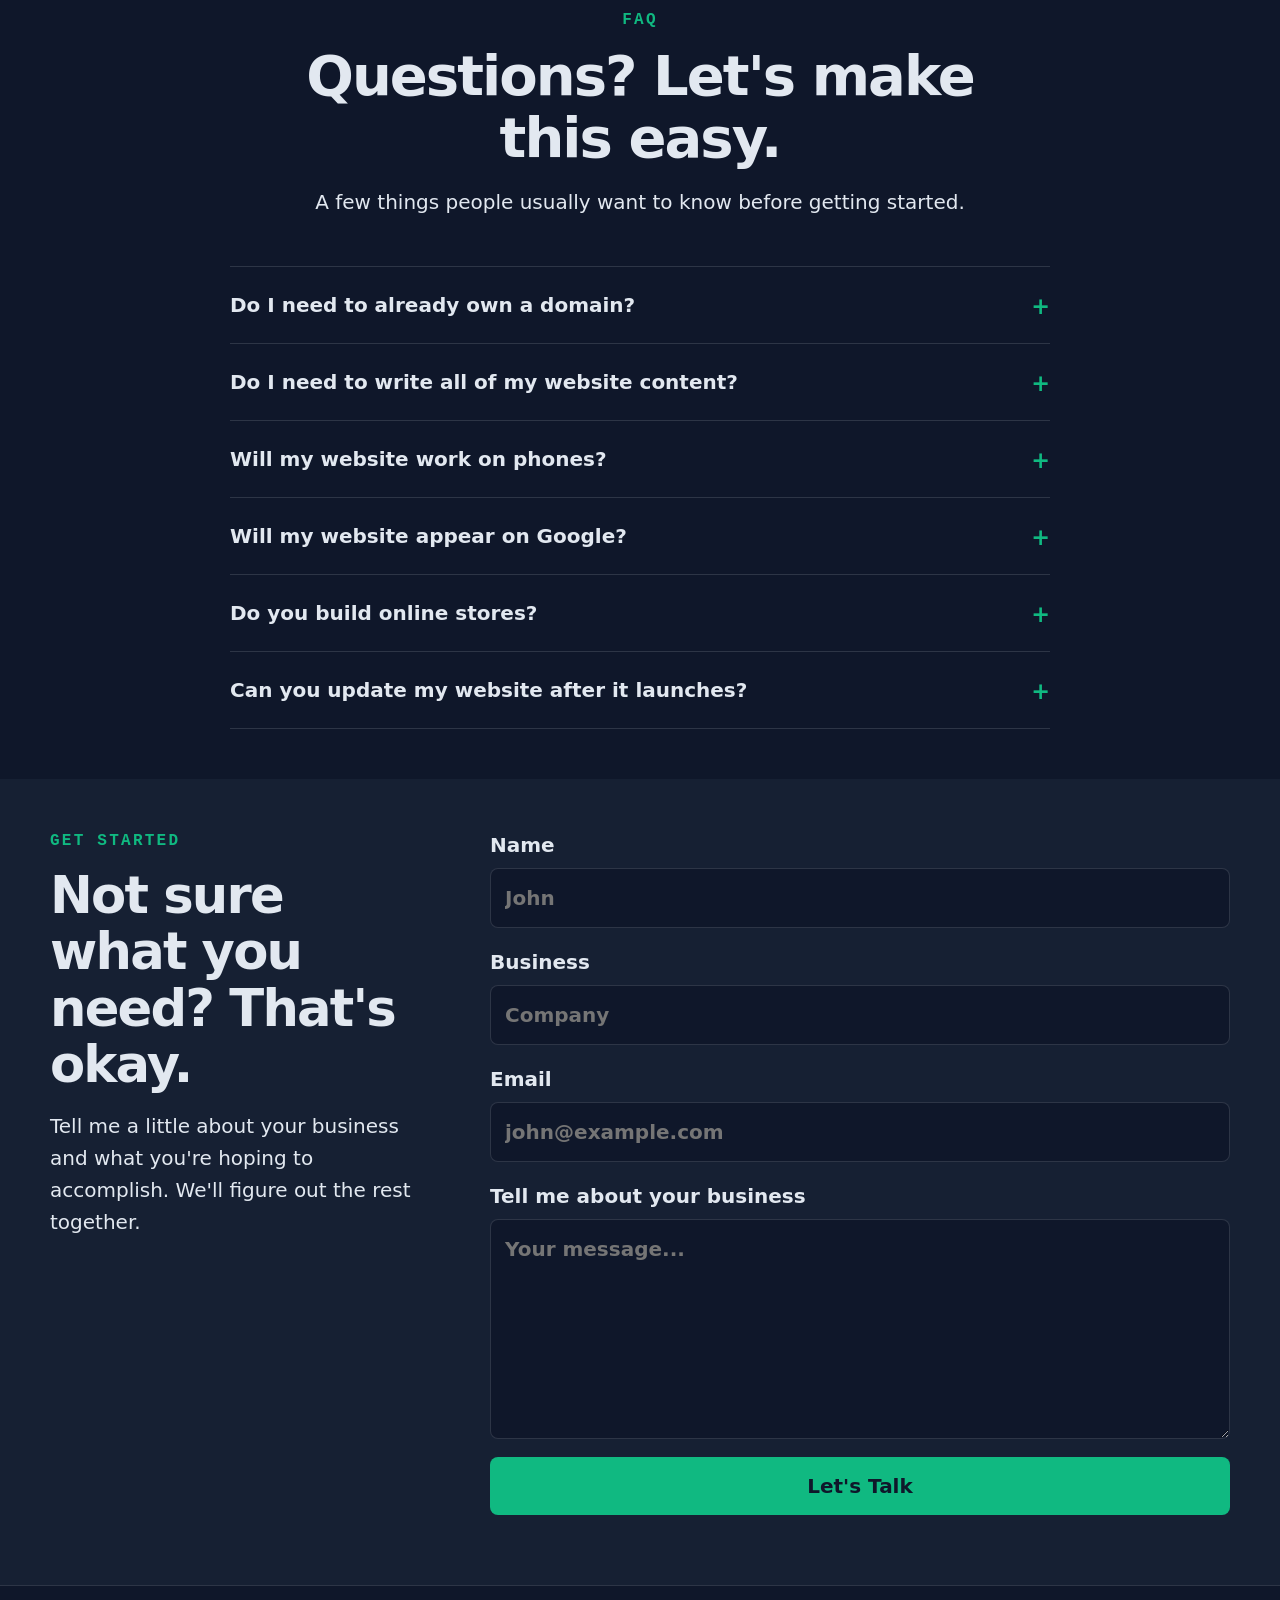
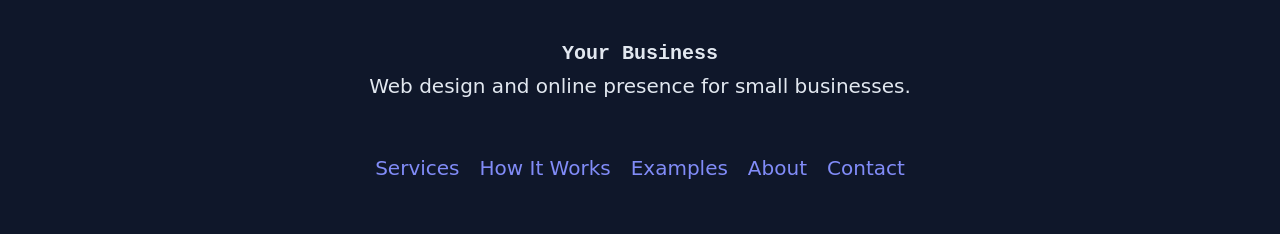
==== commit 2379d457: "Fixed files Fixed .png -> .PNG extension" ====
--- a/index.html
+++ b/index.html
@@ -69,7 +69,7 @@
 
                 "@type": "ProfessionalService",
 
-                "name": "Your Business Name",
+                "name": "Brockville Web Design",
 
                 "url": "https://www.brockvillewebdesign.ca",
 
@@ -90,6 +90,19 @@
         <link rel="stylesheet" href="style/desktop.css" />
         <link rel="stylesheet" href="style/mobile.css" />
     </head>
+    <!-- Google tag (gtag.js) -->
+    <script async src="https://www.googletagmanager.com/gtag/js?id=G-EF4LWDWCYD"></script>
+    <script>
+        window.dataLayer = window.dataLayer || [];
+        function gtag(){dataLayer.push(arguments);}
+        gtag('js', new Date());
+
+        gtag('config', 'G-EF4LWDWCYD');
+    </script>
+
+
+
+
 
     <body>
         <!-- =========================
@@ -399,8 +412,8 @@
                         <div class="carousel-viewport">
                             <div class="carousel-track">
                                 <article class="example-card">
-                                    <a href="https://www.cre8iveglass.com/" class="example-image" aria-label="Creative Glass and Showers Webiste" target="_blank">
-                                        <img src="imgs\Cre8iveGlassWebsite.PNG" alt="Creative Glass and Showers Custom Website" />
+                                    <a href="https://www.brockvillewebdesign.ca/creative-glass-case-study.html" class="example-image" aria-label="Creative Glass and Showers Webiste" target="_blank">
+                                        <img src="imgsCre8iveGlassWebsite.PNG" alt="Creative Glass and Showers Custom Website" />
                                     </a>
 
                                     <div class="example-content">
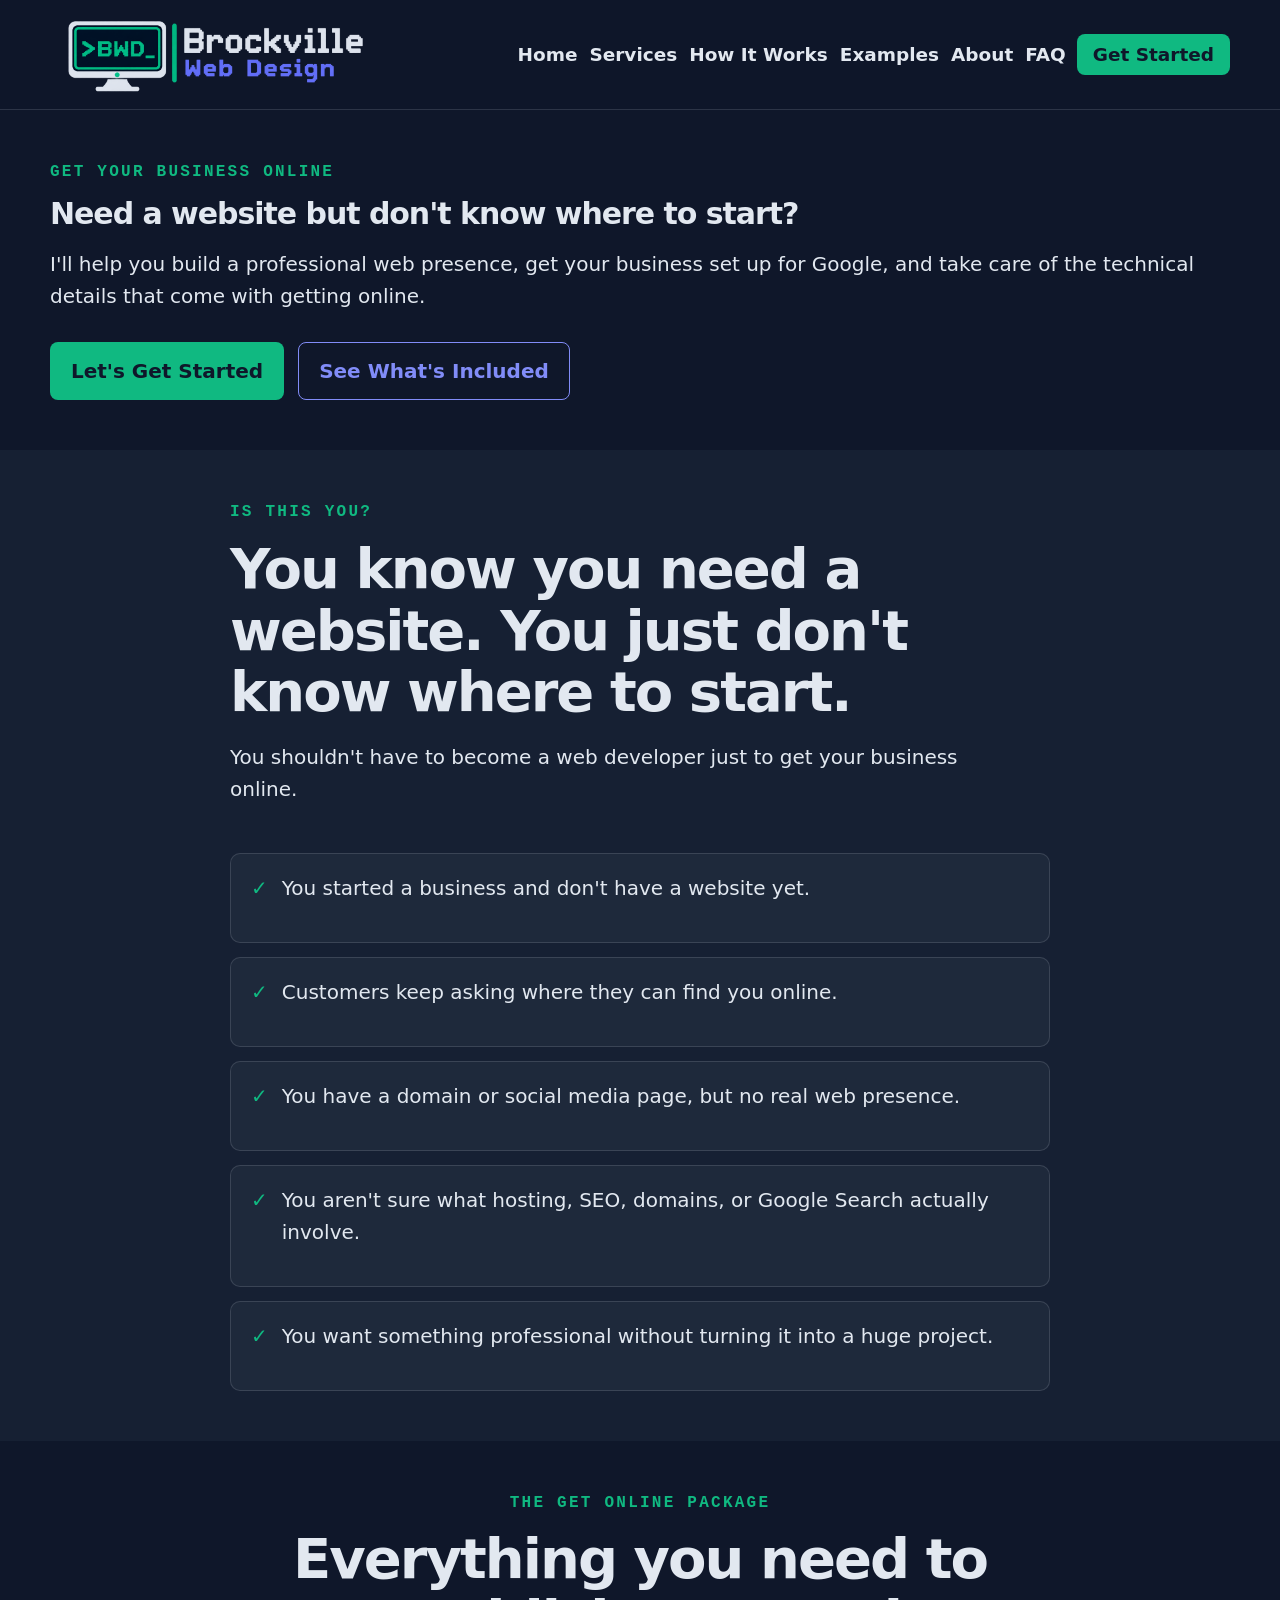
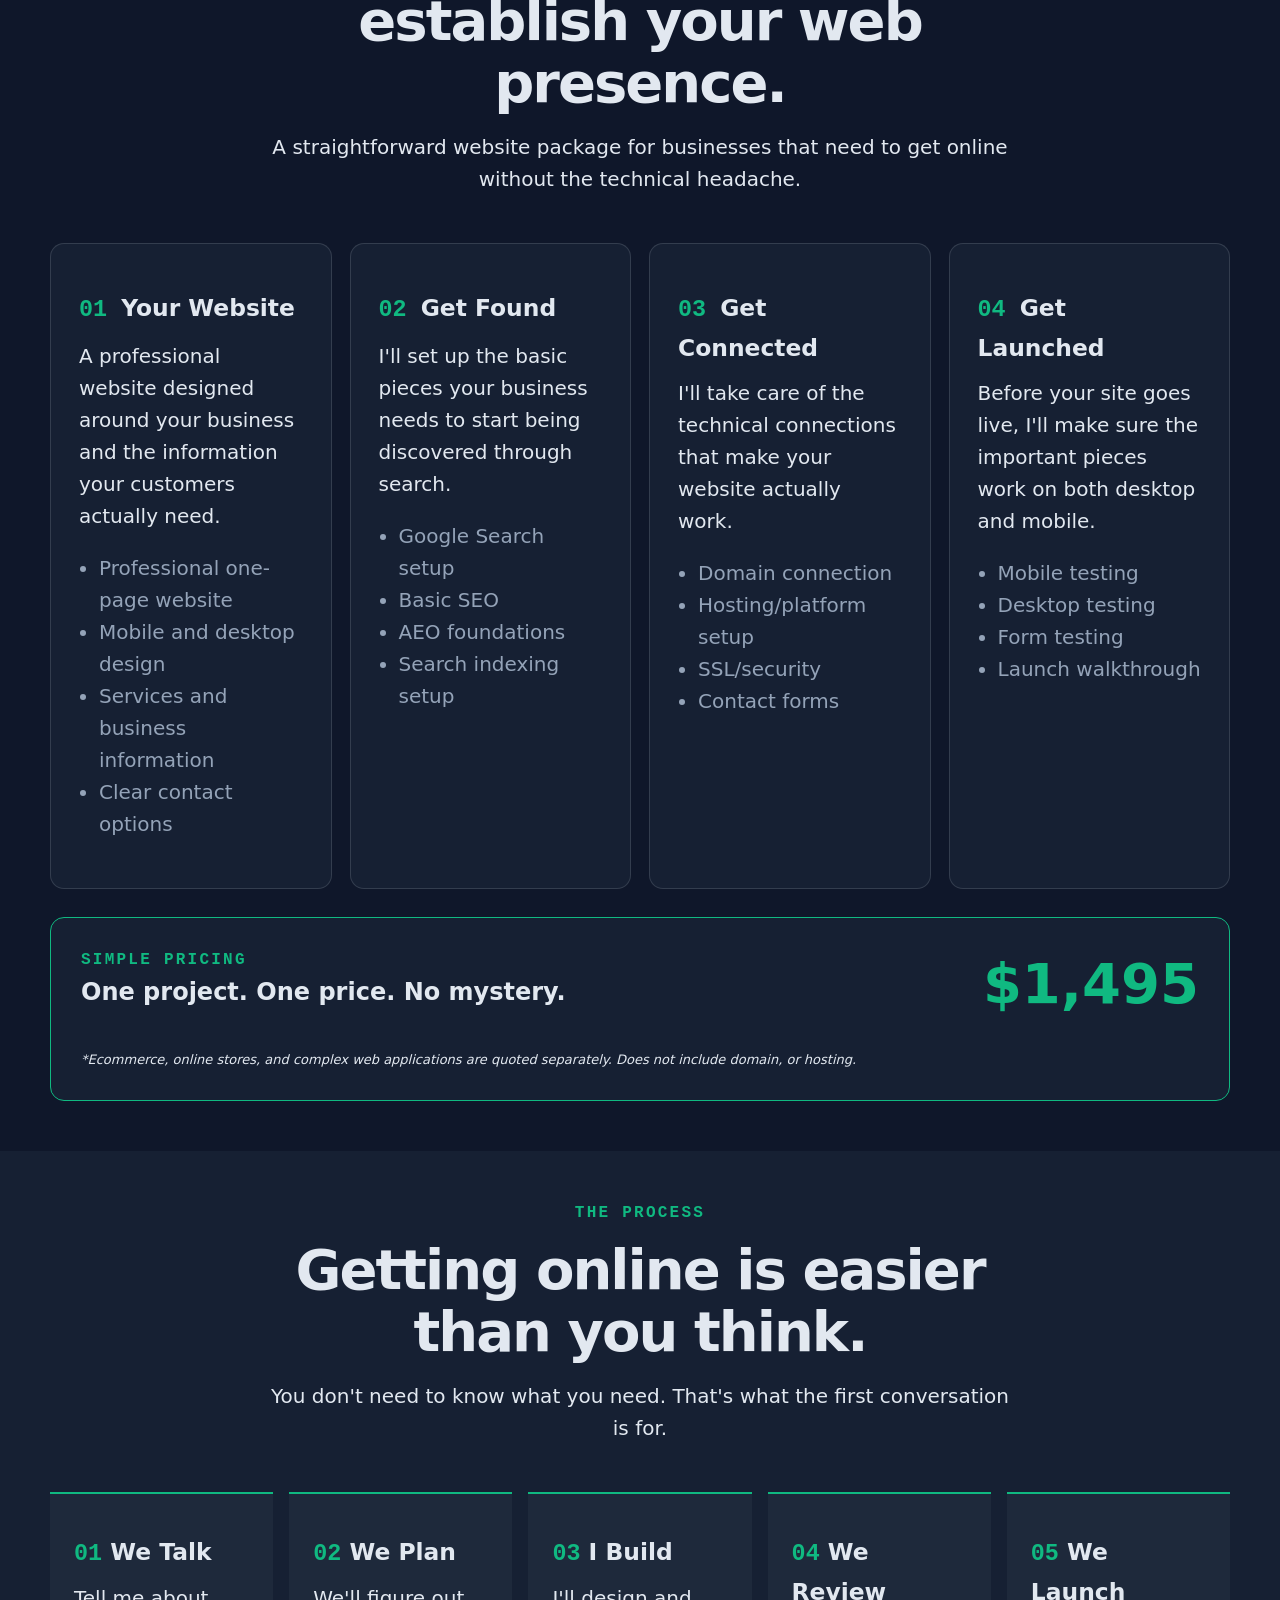
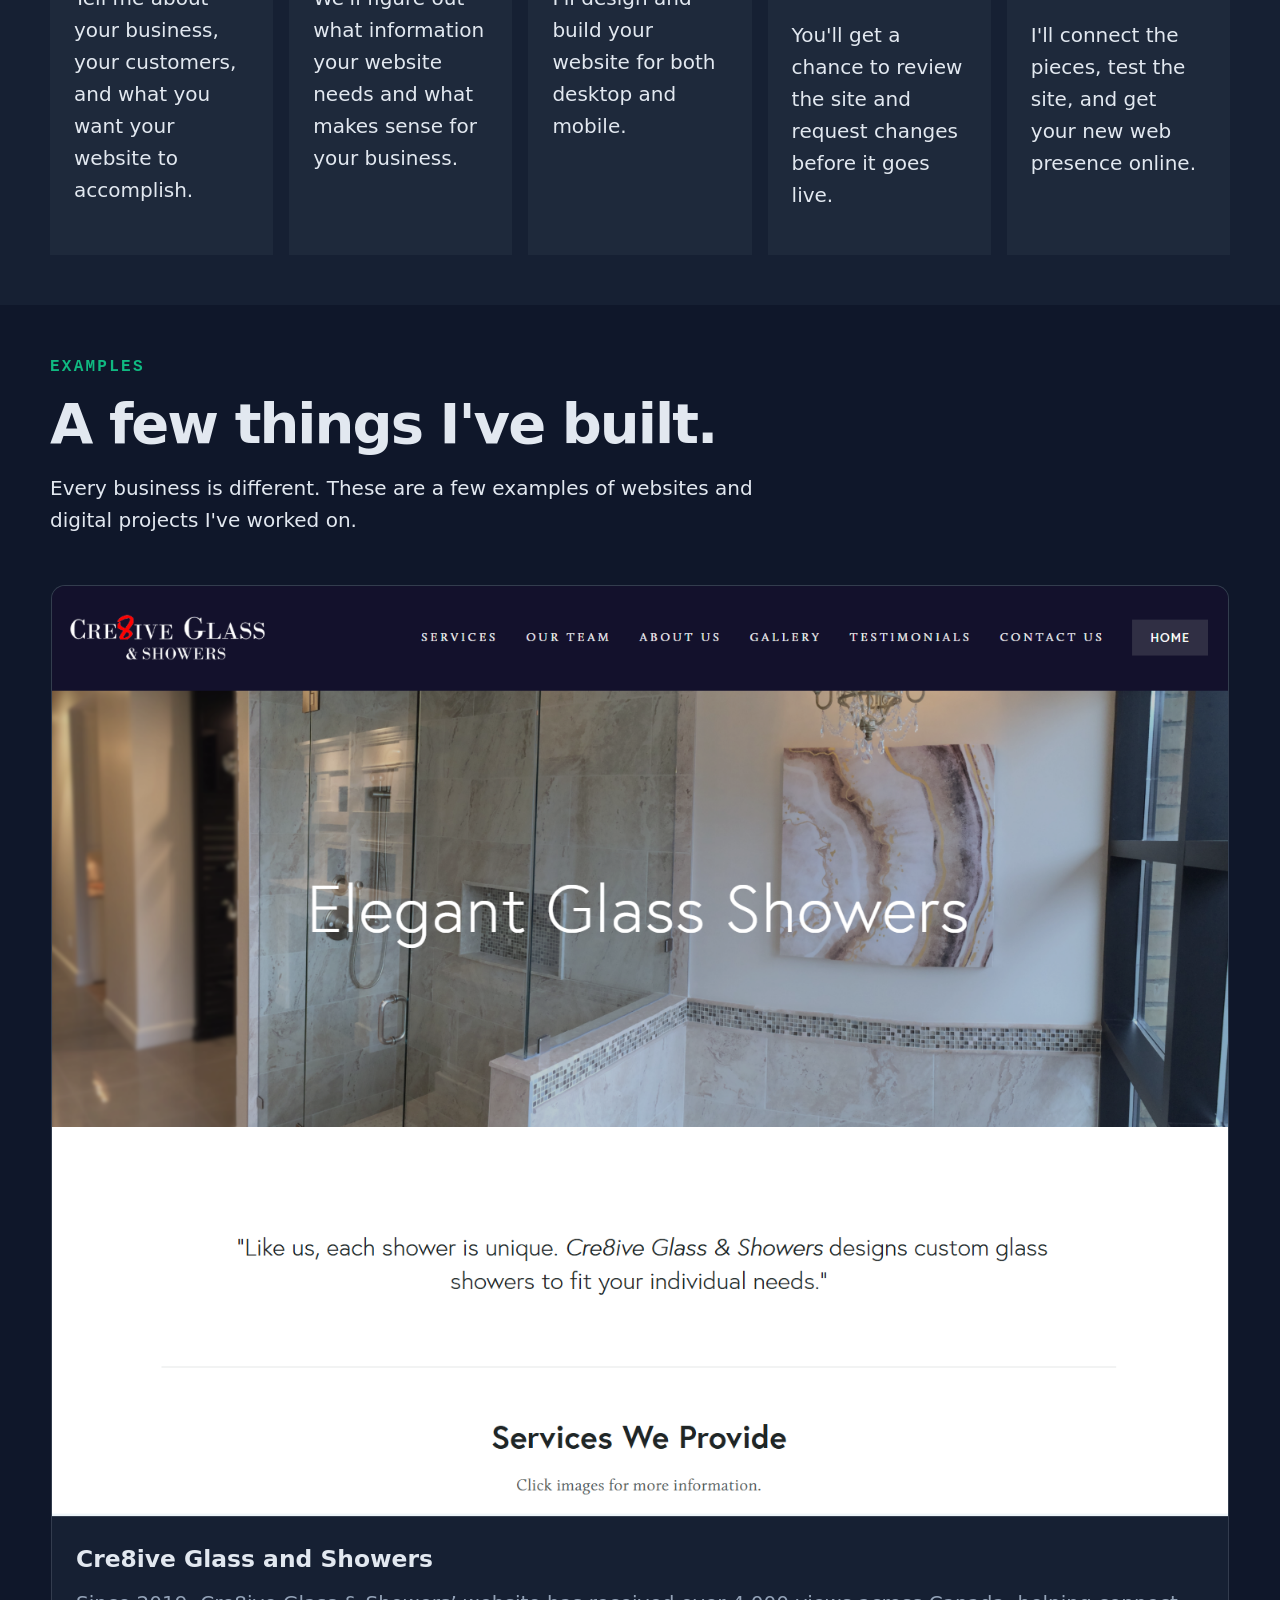
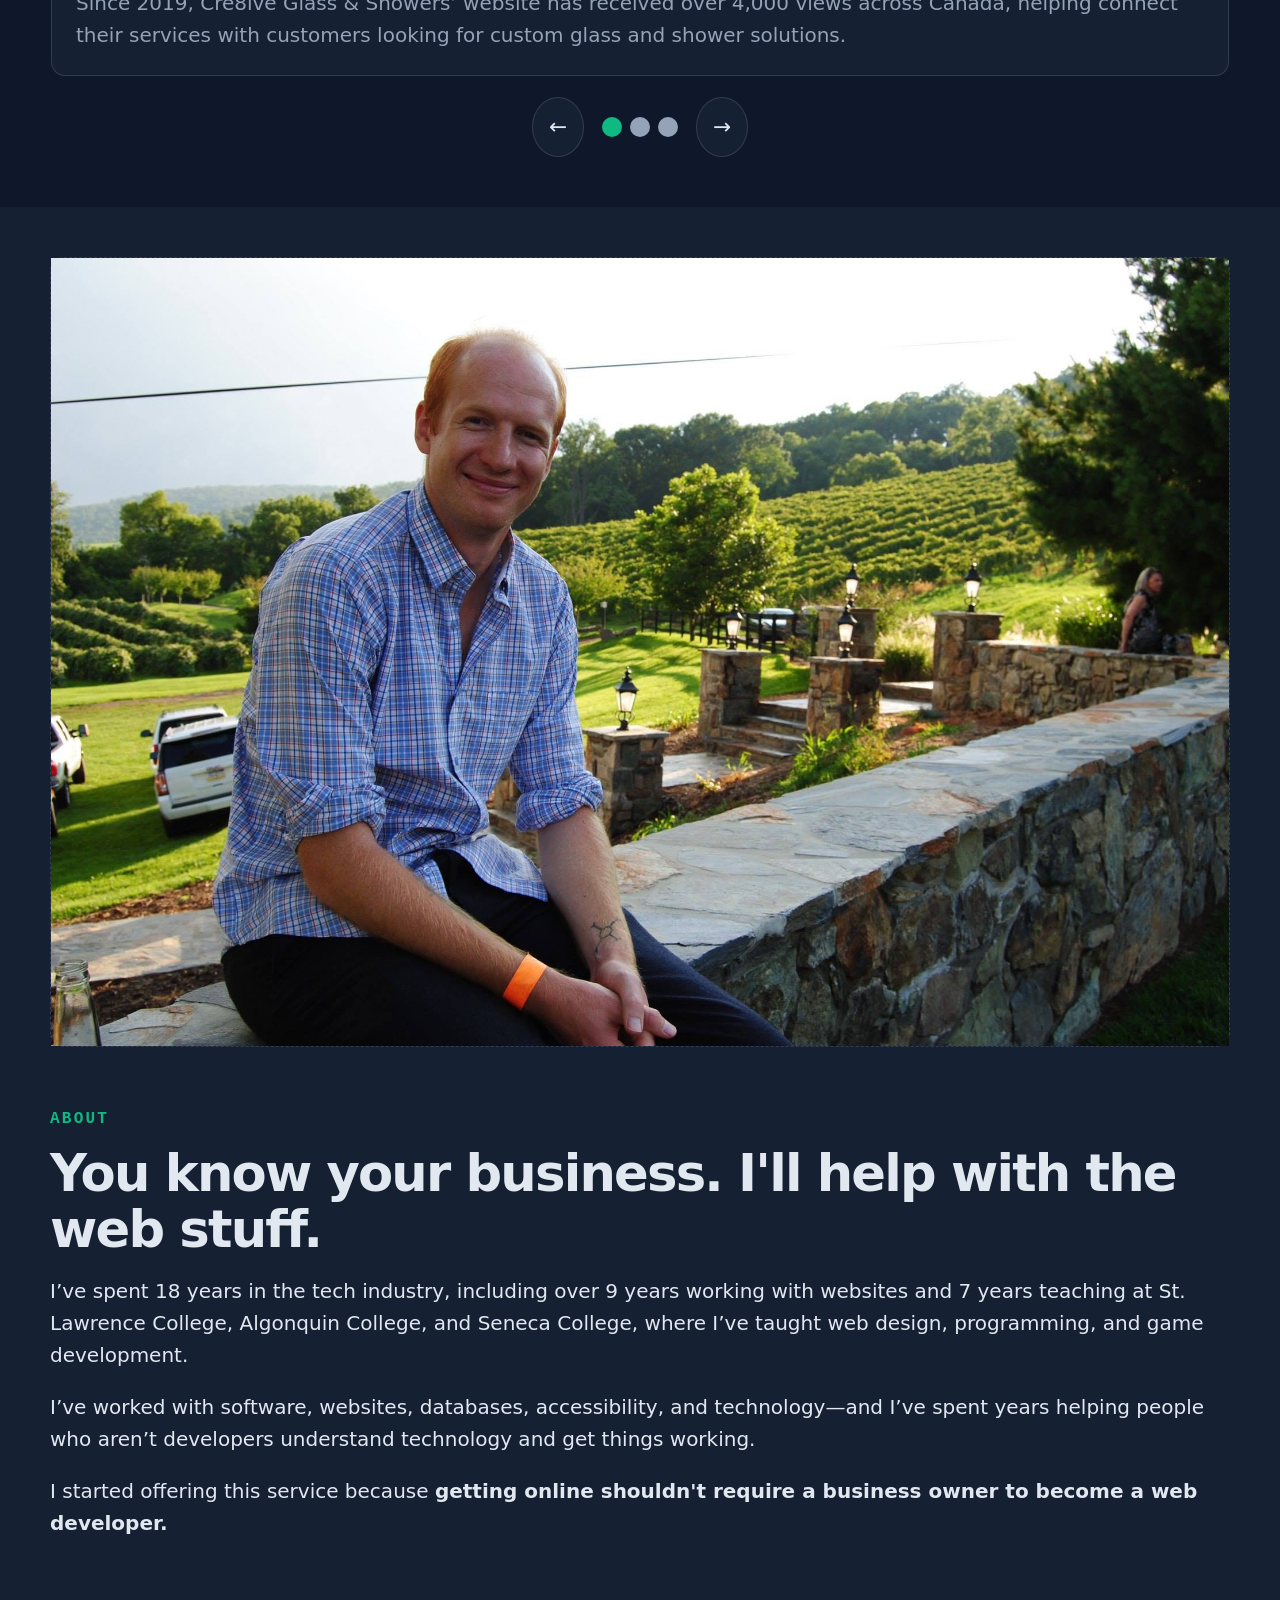
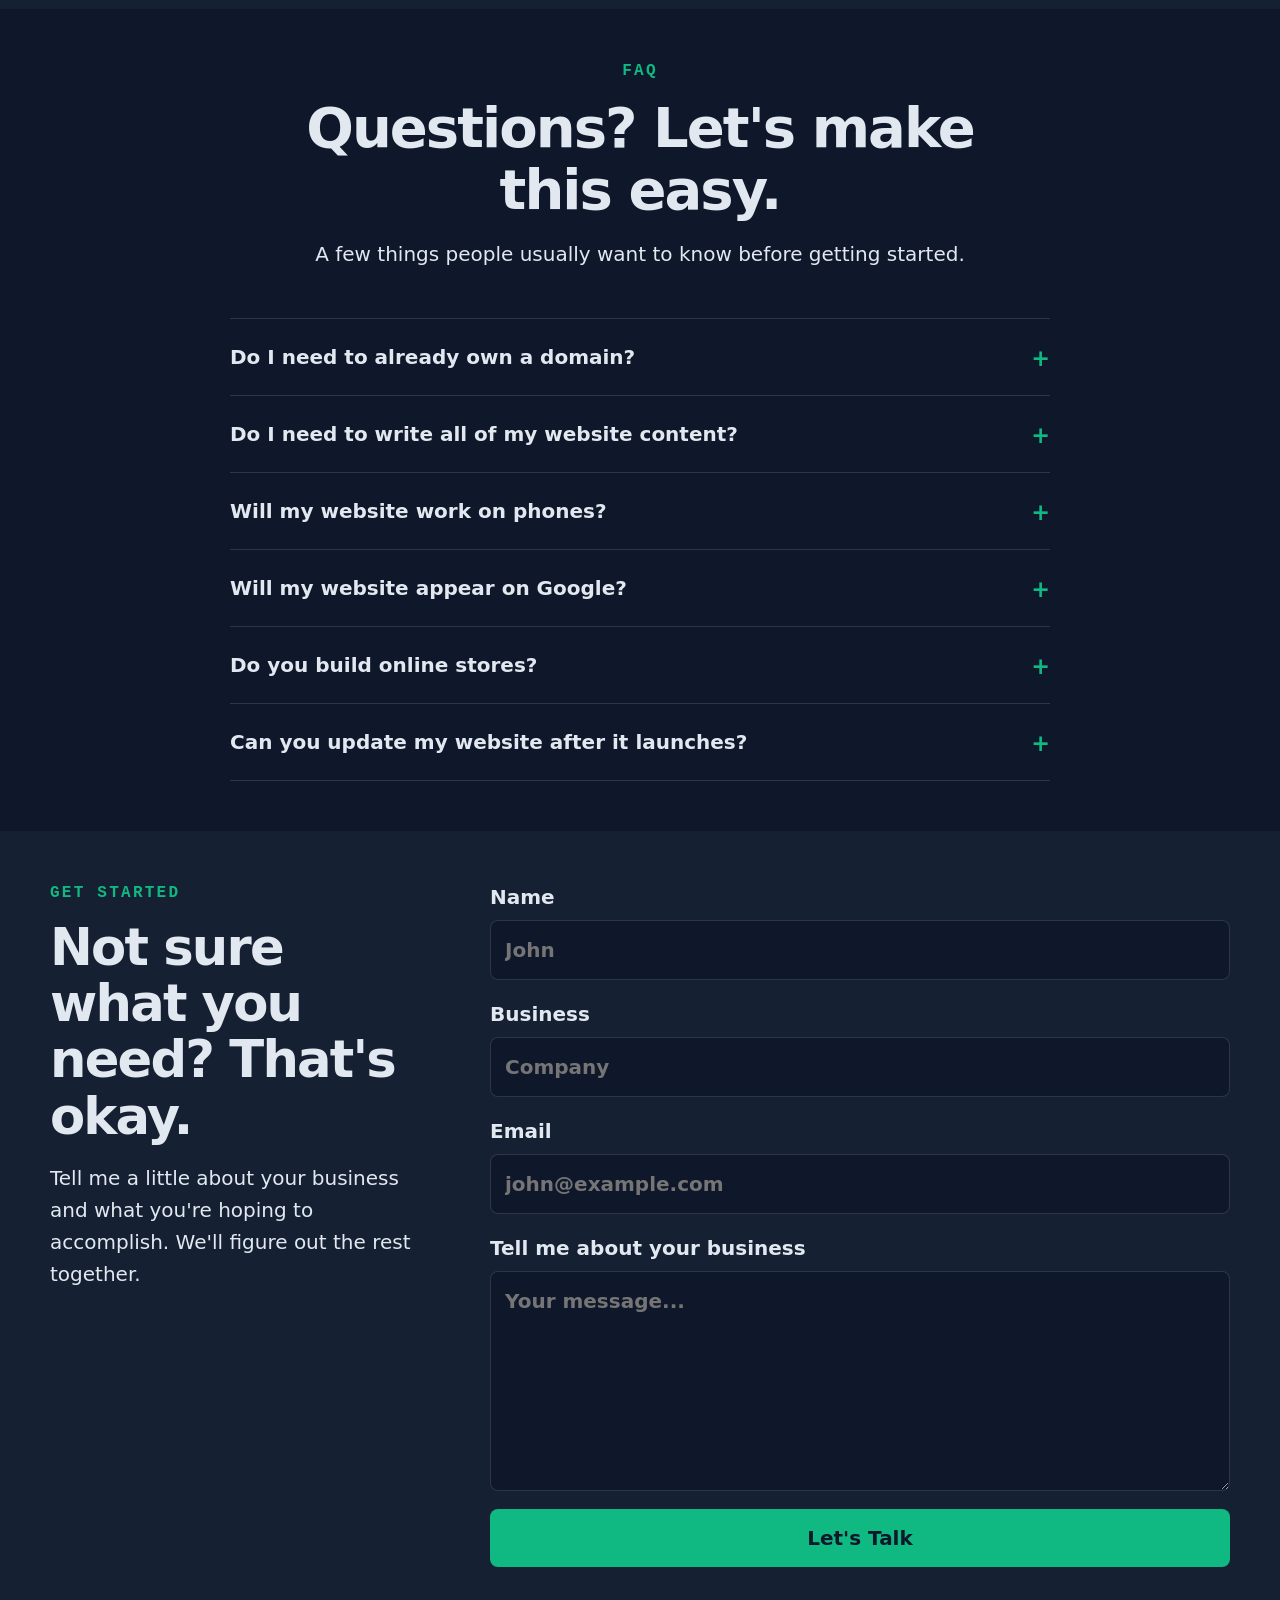
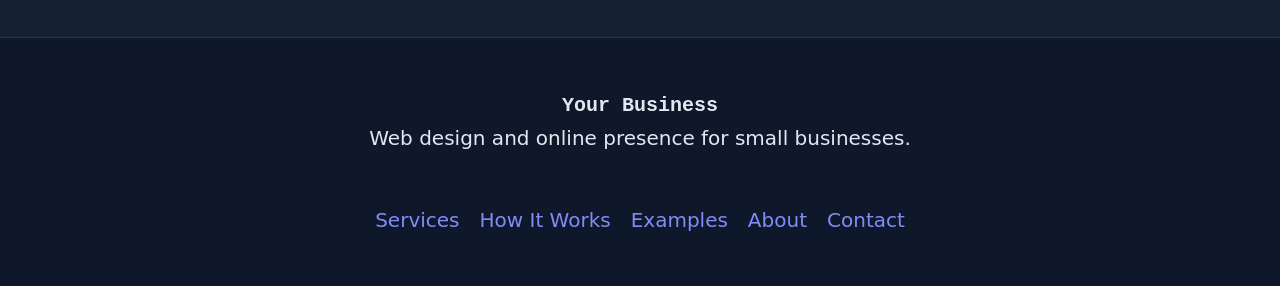
==== commit 60f0df2d: "Fixed Link with / URL for creative showers link busted" ====
--- a/index.html
+++ b/index.html
@@ -413,7 +413,7 @@
                             <div class="carousel-track">
                                 <article class="example-card">
                                     <a href="https://www.brockvillewebdesign.ca/creative-glass-case-study.html" class="example-image" aria-label="Creative Glass and Showers Webiste" target="_blank">
-                                        <img src="imgsCre8iveGlassWebsite.PNG" alt="Creative Glass and Showers Custom Website" />
+                                        <img src="imgs/Cre8iveGlassWebsite.PNG" alt="Creative Glass and Showers Custom Website" />
                                     </a>
 
                                     <div class="example-content">
